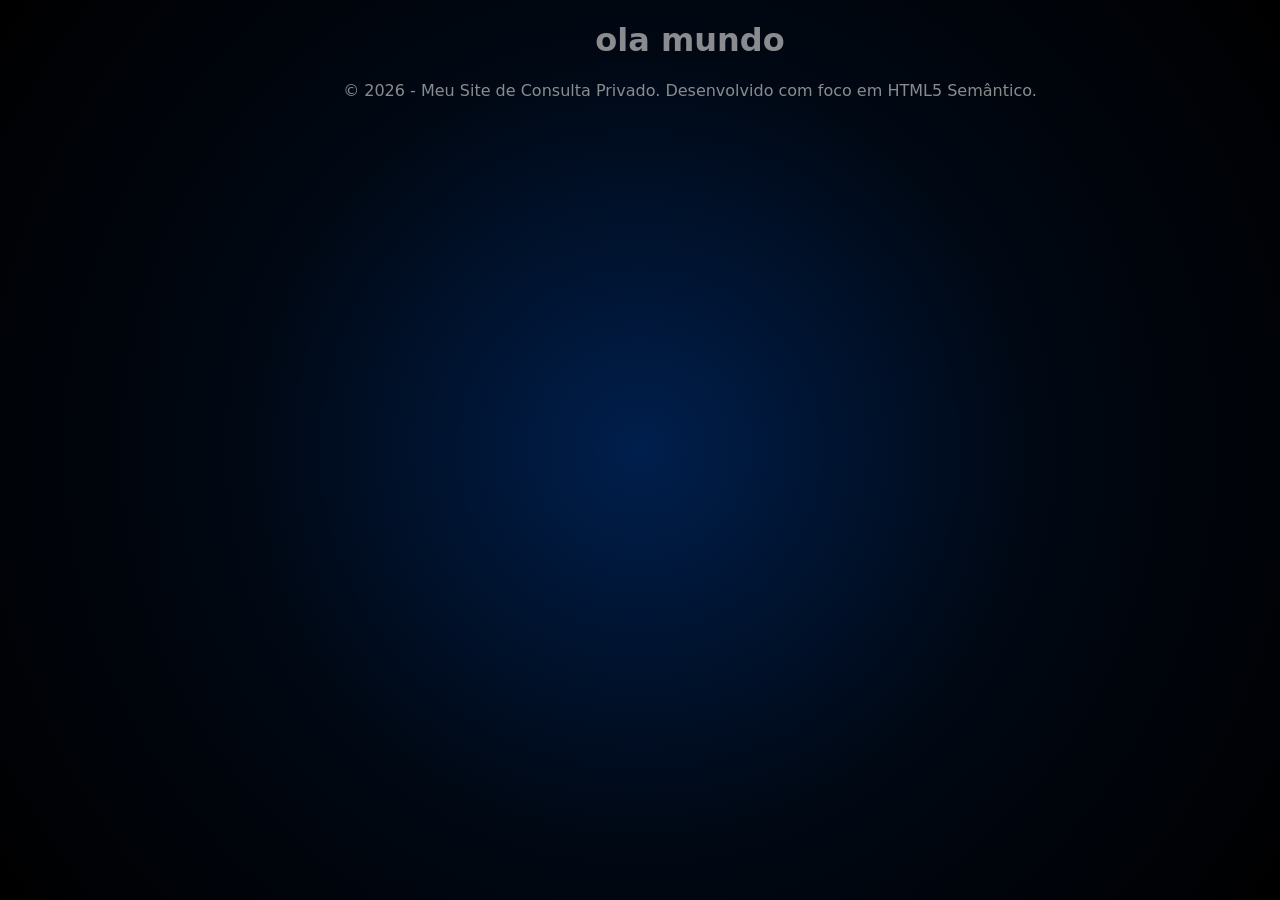
==== css.html @ 65cba048 "primeiro commit" ====
<!DOCTYPE html>
<html lang="pt-br">
<head>
    <meta charset="UTF-8">
    <meta name="viewport" content="width=device-width, initial-scale=1.0">
    <title>CSS3 - 2026</title>

<style>
body{
    background:radial-gradient(circle at 50% 50%,#001f4d,#000814,#000000);
    background-attachment: fixed;
    font-family: "Press Start 2P", system-ui, sans-serif;
    font-size: 16px;

    color: rgba(185, 185, 185, 0.747);

    width: 1380px;
    margin: auto;
    text-align: center;
}
</style>

</head>
<body>
    <h1>ola mundo</h1>












      
<footer>
    <p>&copy; 2026 - Meu Site de Consulta Privado. Desenvolvido com foco em HTML5 Semântico.</p>
</footer>  
</body>
</html>
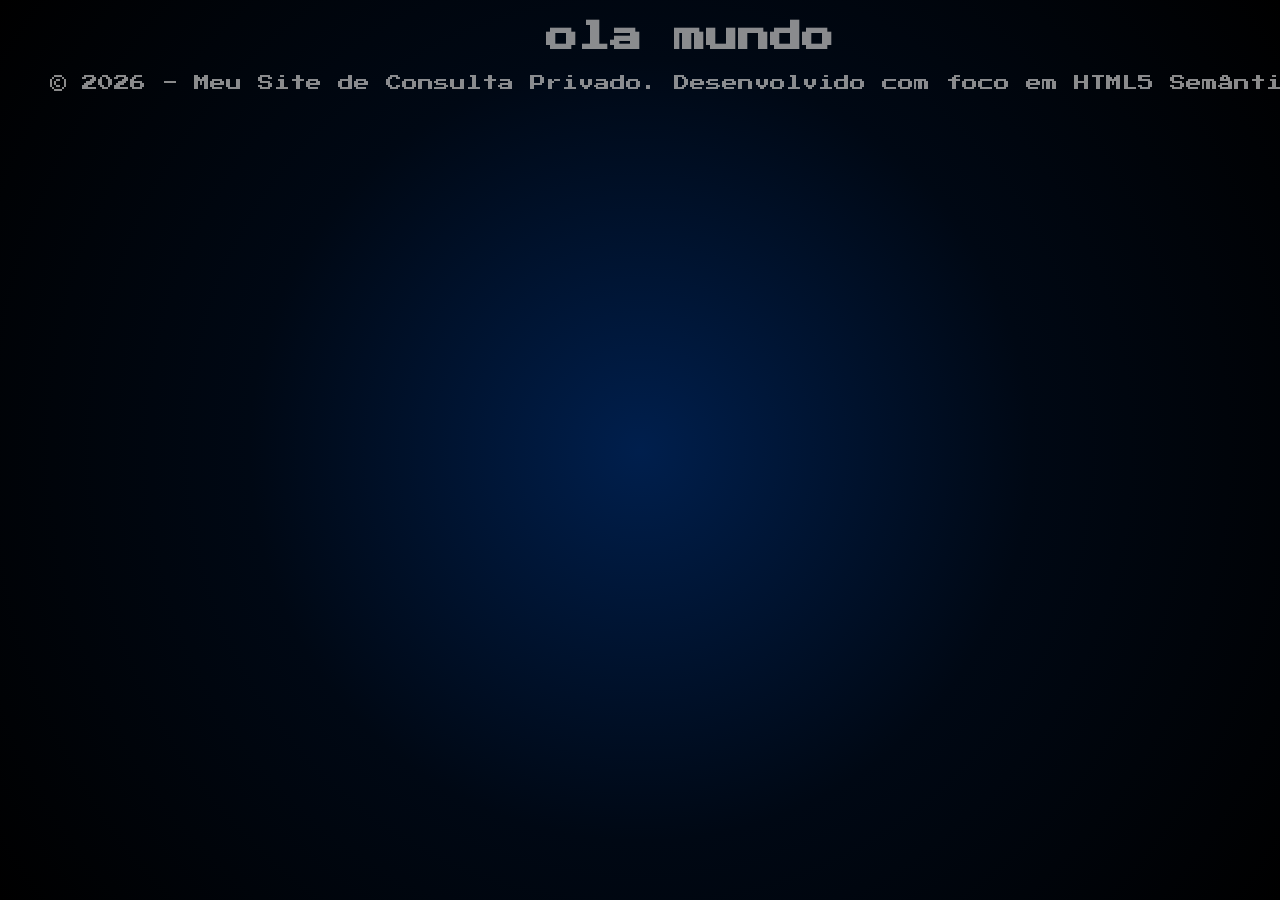
==== commit 83f56cce: "adicionar arquivos CSS e links de estilo nas páginas HTML" ====
--- a/css.html
+++ b/css.html
@@ -3,6 +3,7 @@
 <head>
     <meta charset="UTF-8">
     <meta name="viewport" content="width=device-width, initial-scale=1.0">
+    <link rel="stylesheet" href="paginas2.css">
     <title>CSS3 - 2026</title>
 
 <style>
--- a/paginas2.css
+++ b/paginas2.css
@@ -0,0 +1,73 @@
+@import url('https://fonts.googleapis.com/css2?family=Press+Start+2P&display=swap');
+
+body{
+    background:radial-gradient(circle at 50% 50%,#001f4d,#000814,#000000);
+    background-attachment: fixed;
+    font-family: "Press Start 2P", system-ui, sans-serif;
+    font-size: 16px;
+
+    color: rgba(185, 185, 185, 0.747);
+
+  
+
+  
+text-align: center;
+
+}
+/* SOMBRAS E CORES h2 , h4 */
+
+h2{
+    color:#00d4ff;
+    text-shadow:0 0 10px #0011ffea, 0 0 15px #0554ff;
+    text-align: center;
+}
+
+h4{
+   color: rgb(128, 255, 0); 
+    text-shadow: 0 0 5px yellowgreen;
+}
+/* SOMBRAS E CORES h2 , h4*/
+
+/* TABELA TABELA TABELA TABELA */
+
+#linha1, #linha2, #linha3{
+height: 30px;
+font-size: 12px;
+text-shadow:0 0 5px #1c2833;
+}
+
+
+table{
+   width: 80%;
+    margin: auto;
+    text-align: center;
+    font-family: 'Franklin Gothic Medium', 'Arial Narrow', Arial, Arial, Helvetica, sans-serif;
+}
+
+#ul{
+  list-style: none;
+  font-family: Verdana, Geneva, Tahoma, sans-serif;
+}
+
+#footer{
+    font-family: Verdana, Geneva, Tahoma, sans-serif;
+    font-size: 14px;
+}
+
+@media (max-width: 1020px) {
+    body {
+        font-size: 8px;
+        align-items: center;
+        text-align: center;
+    }
+    h2 {
+        font-size: 8px;
+    }
+    h4 {
+        font-size: 8px;
+    }
+    table {
+        width: 100%;
+        height: 20px;
+    }
+}
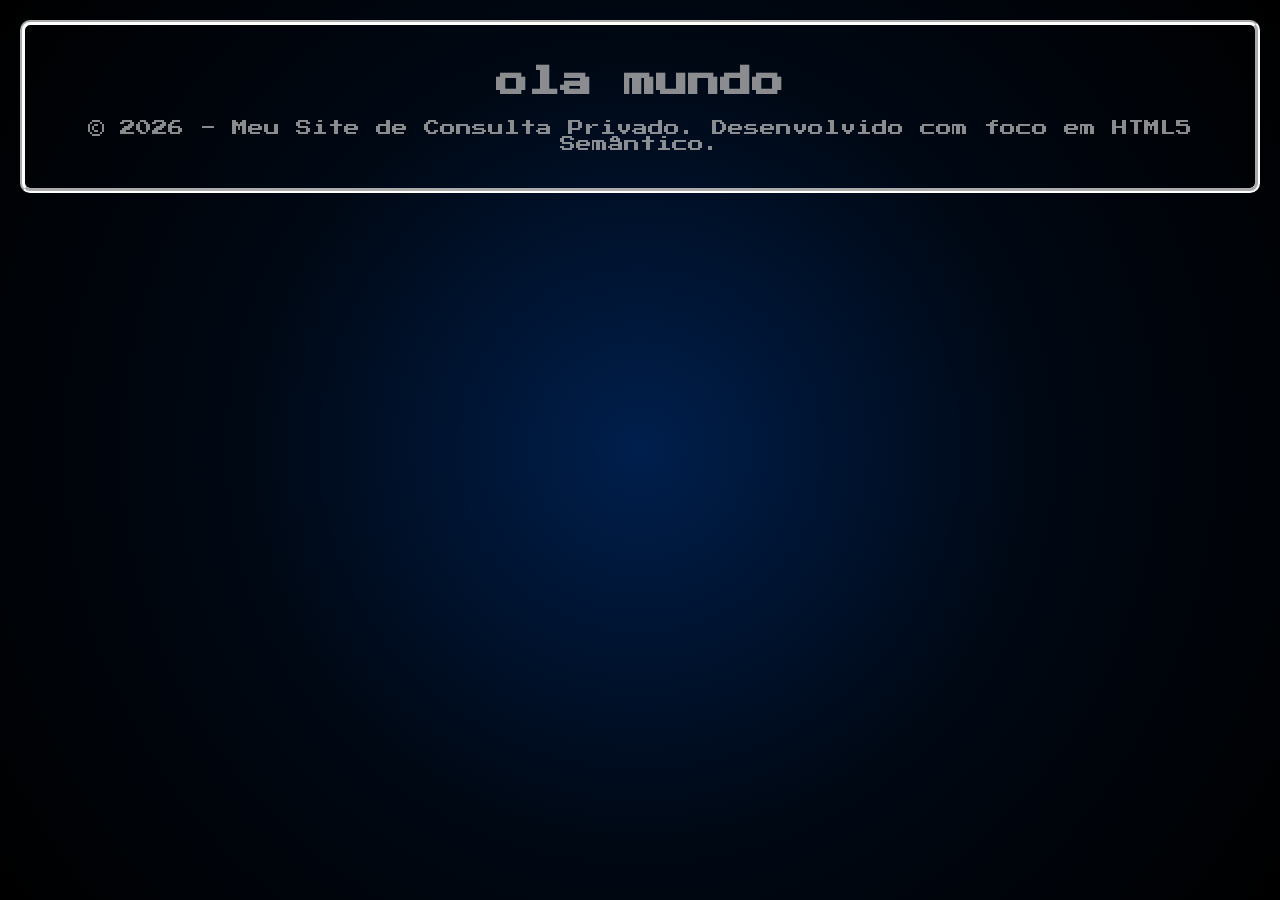
==== commit 220ecc74: "adicionar estilos de borda e margens ao corpo em css.html, github.html e html.html para melhor apres" ====
--- a/css.html
+++ b/css.html
@@ -15,10 +15,21 @@
 
     color: rgba(185, 185, 185, 0.747);
 
-    width: 1380px;
-    margin: auto;
-    text-align: center;
-}
+   border-style: groove;
+        border-color: white;
+        border-width: 5px;
+        border-radius: 10px;
+      
+        margin-top: 20px;
+        margin-right: 20px;
+        margin-bottom: 20px;
+        margin-left: 20px;
+            
+        padding-top: 20px;
+        padding-right: 20px;
+        padding-bottom: 20px;
+        padding-left: 20px;
+    }
 </style>
 
 </head>
--- a/paginas2.css
+++ b/paginas2.css
@@ -56,18 +56,43 @@
 
 @media (max-width: 1020px) {
     body {
-        font-size: 8px;
+        font-size: 6px;
+        align-items: center;
+        text-align: center;
+
+
+    }
+    h2 {
+        font-size: 6px;
+                align-items: center;
+        text-align: center;
+    }
+    h4 {
+        font-size: 6px;
+                align-items: center;
+        text-align: center;
+    }
+    table {
+        width: 50%;
+        font-size: 6px;
+        align-items: center;
+        text-align: center;
+
+        #linha1, #linha2, #linha3 {
+            height: 15px;
+            font-size: 6px;
+        }
+    }
+
+    #dica{
+        font-size: 4px;
         align-items: center;
         text-align: center;
     }
-    h2 {
-        font-size: 8px;
-    }
-    h4 {
-        font-size: 8px;
-    }
-    table {
-        width: 100%;
-        height: 20px;
+
+    footer {
+        font-size: 4px;
+        align-items: center;
+        text-align: center;
     }
 }
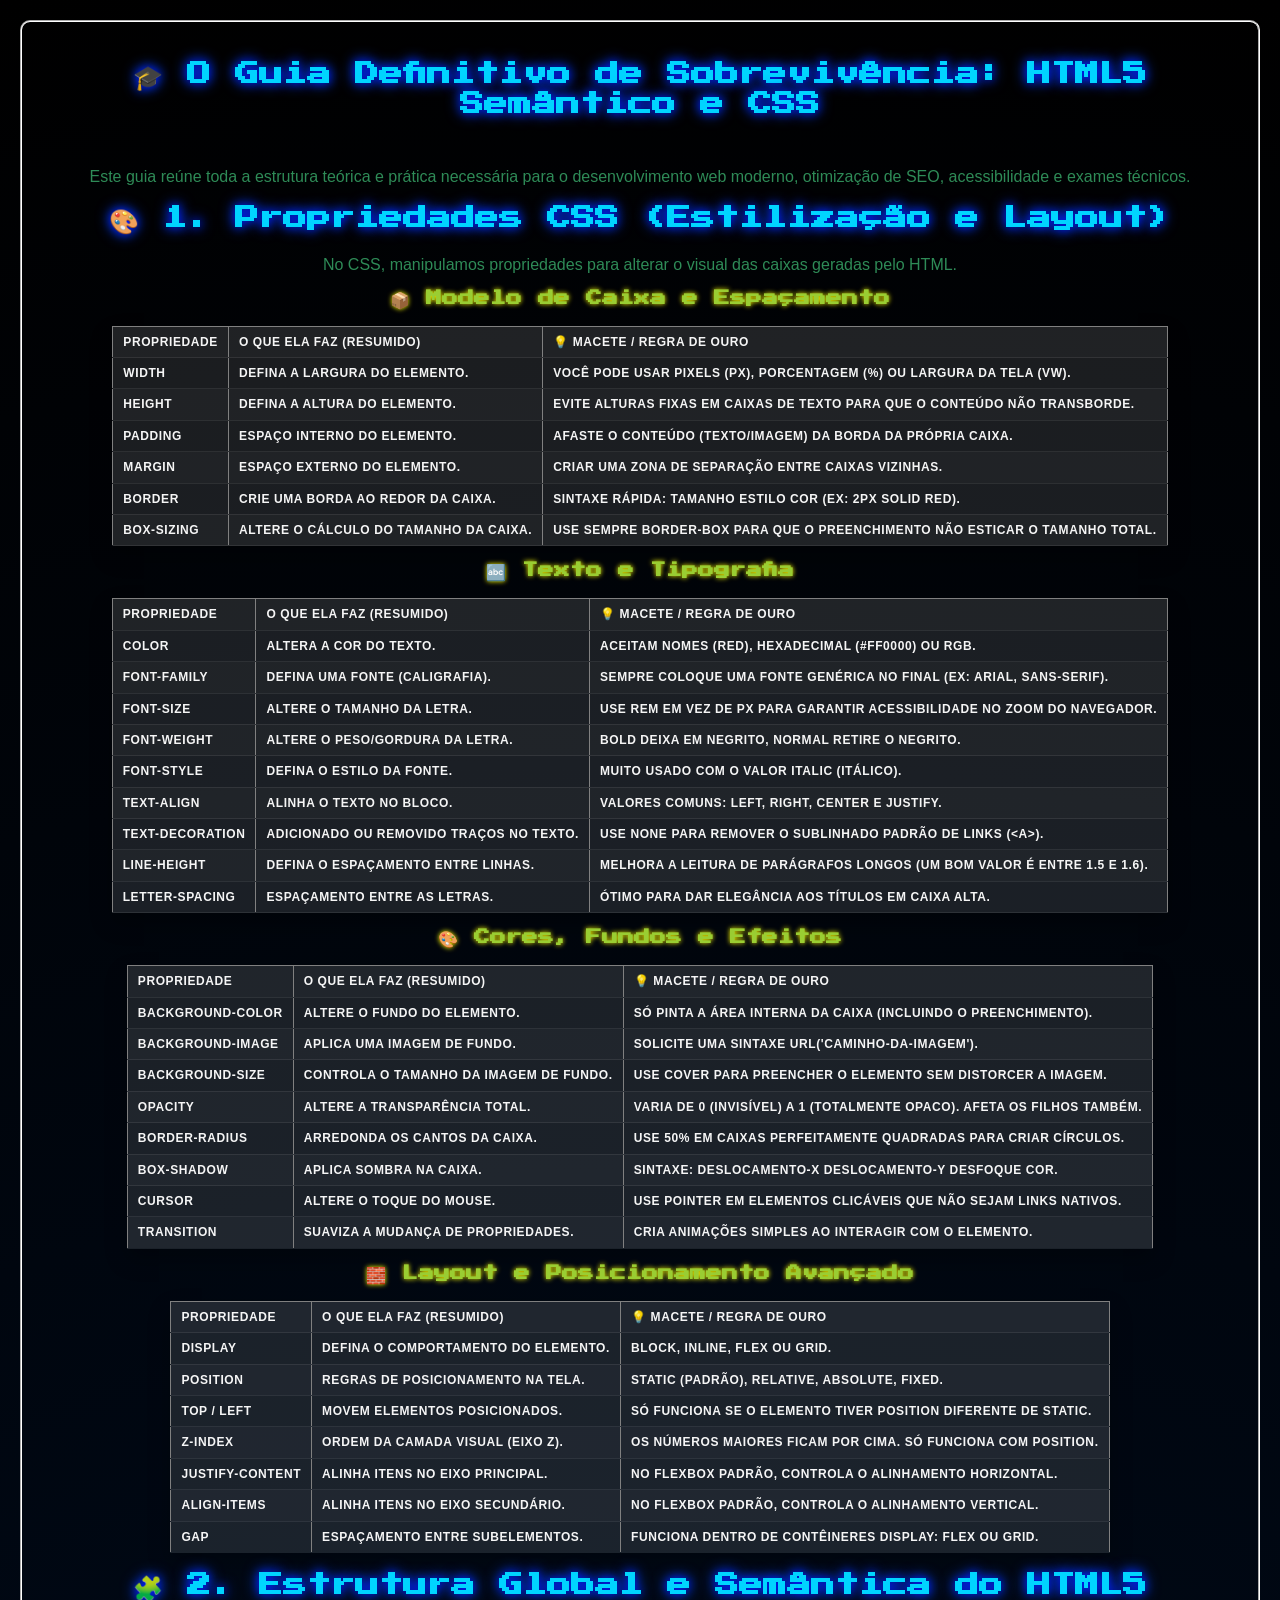
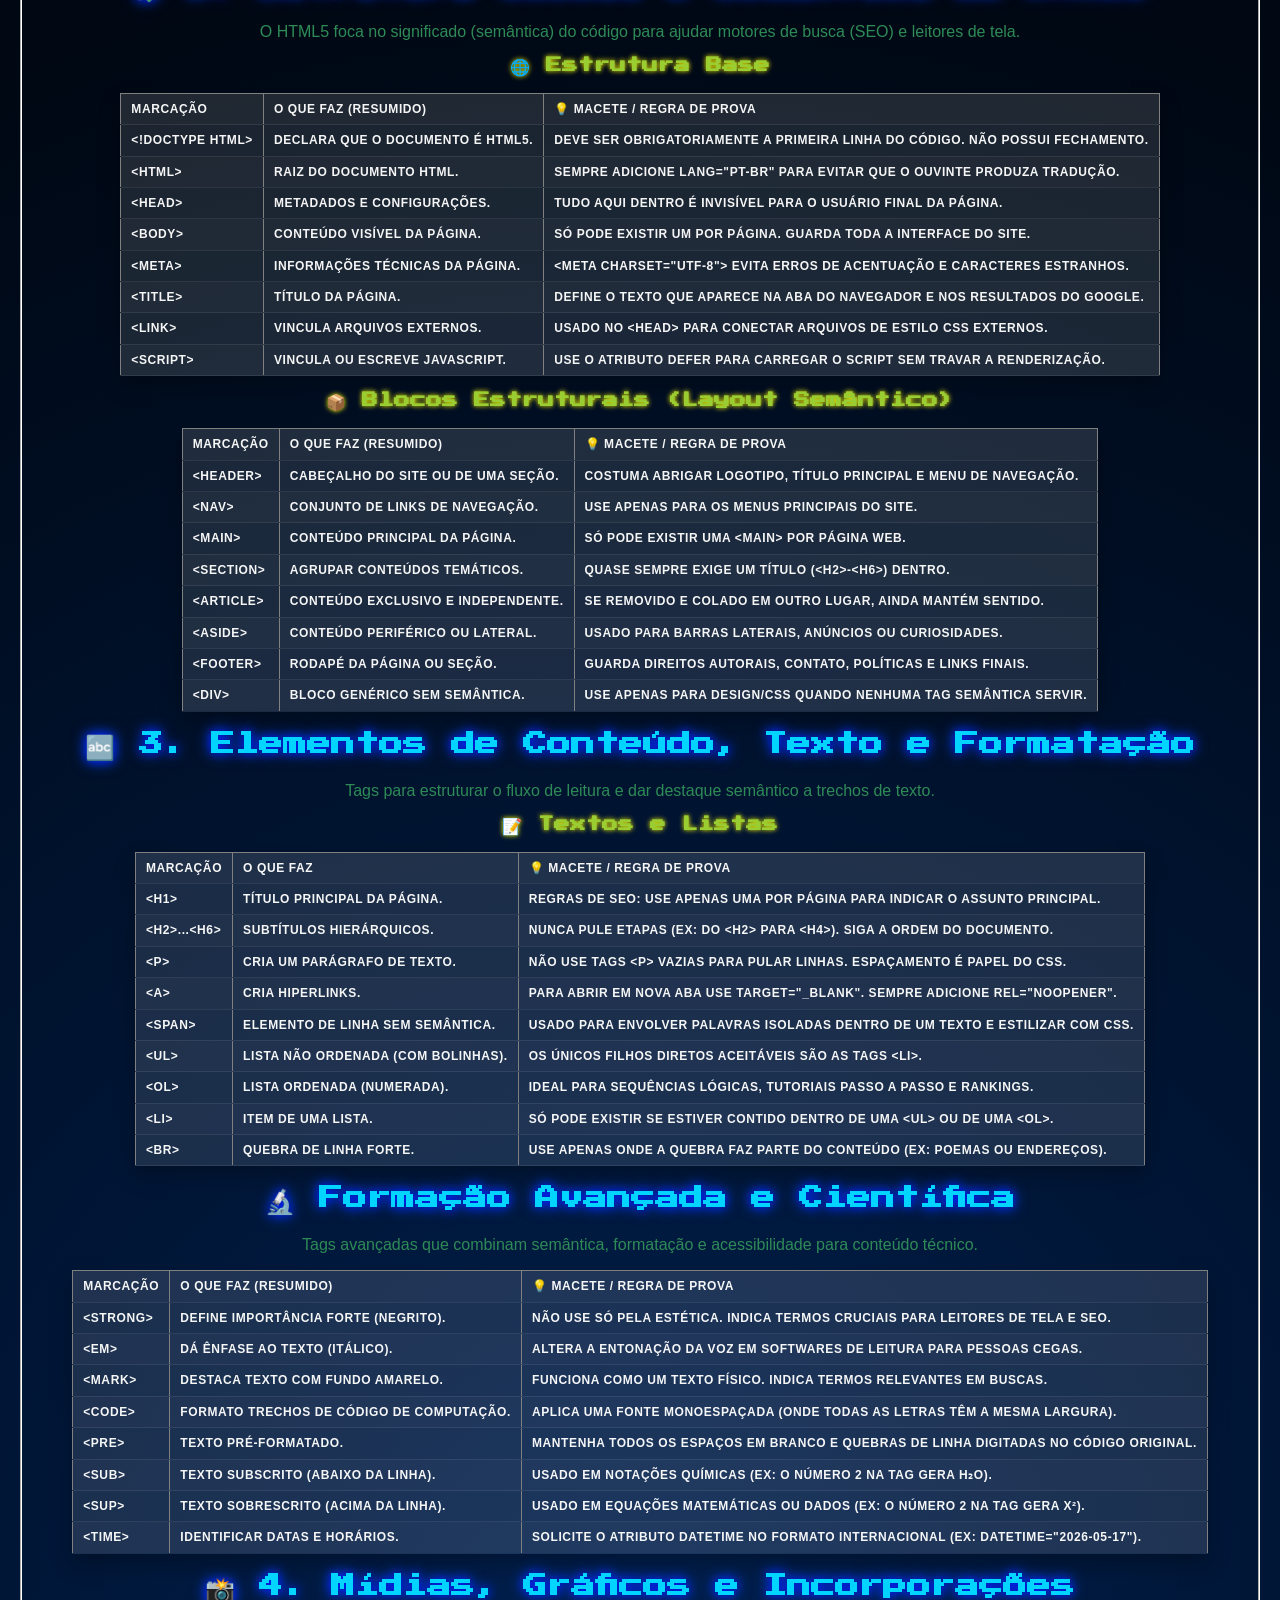
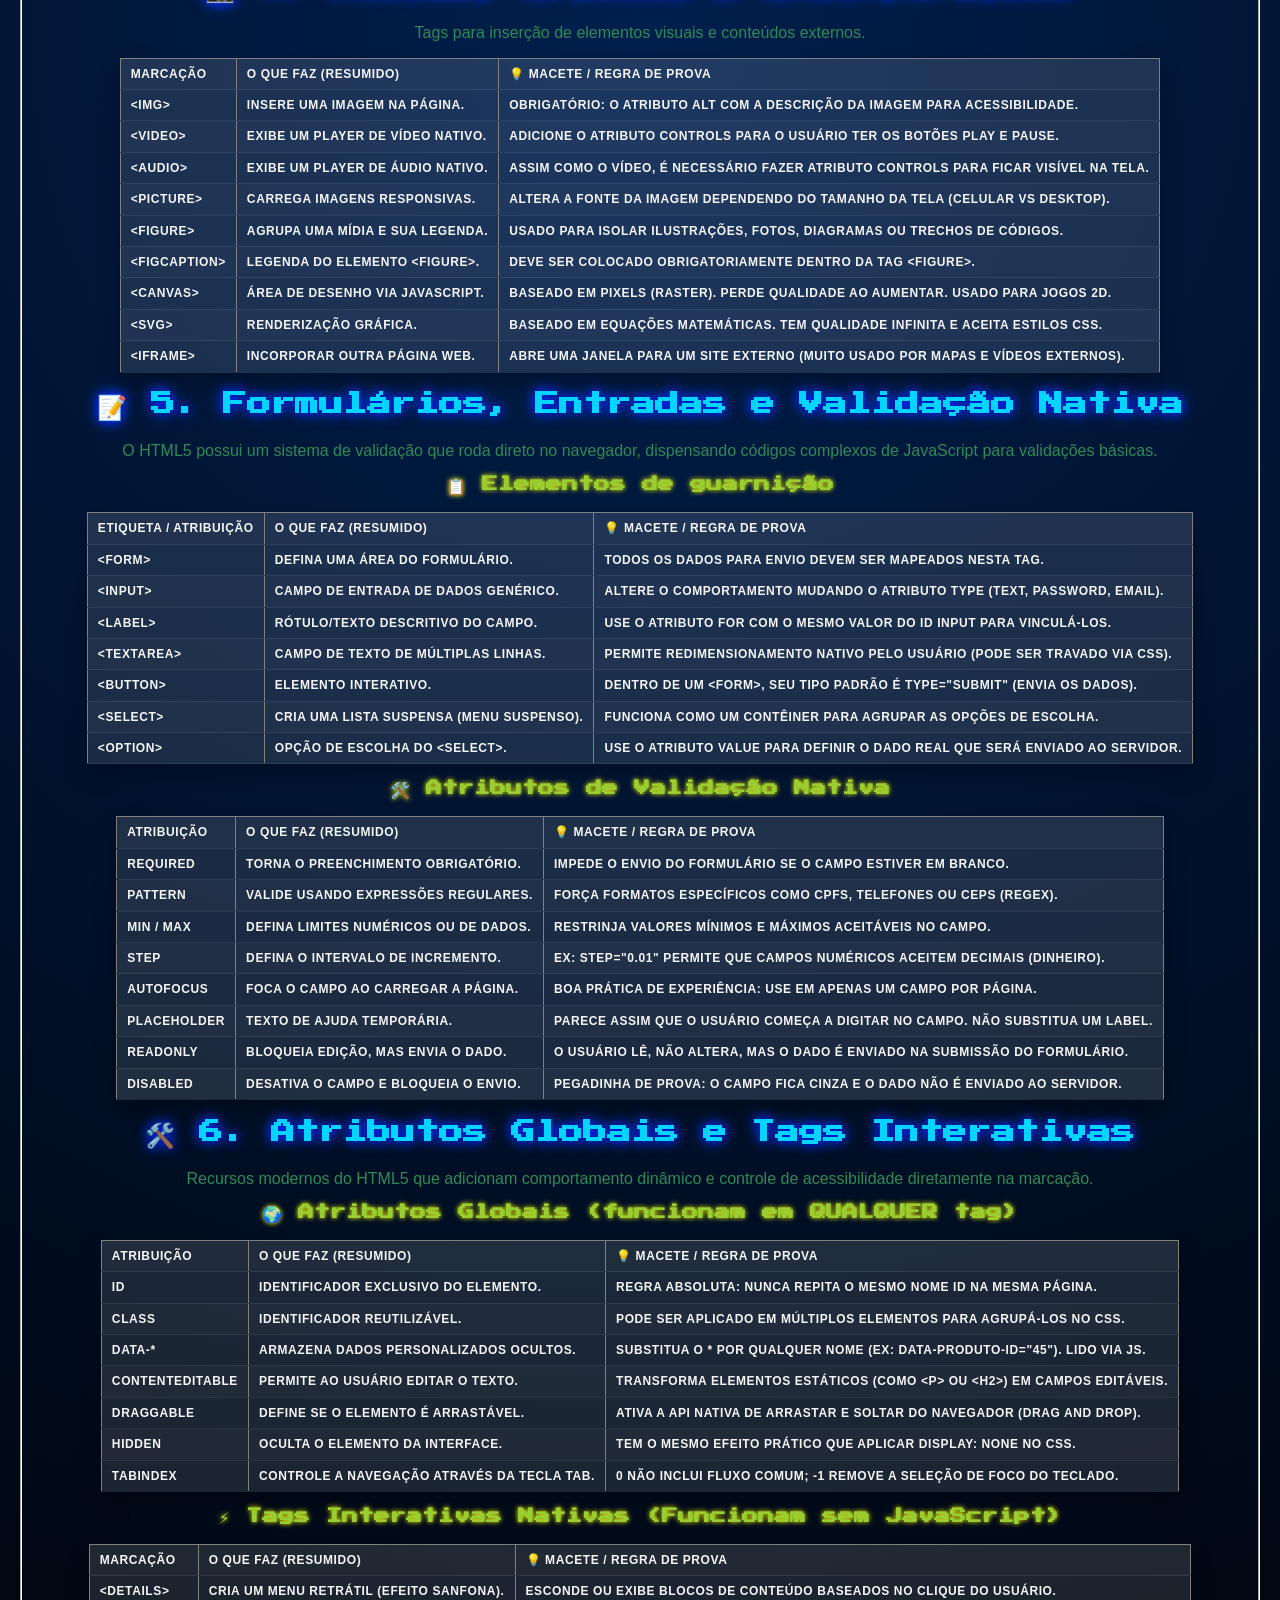
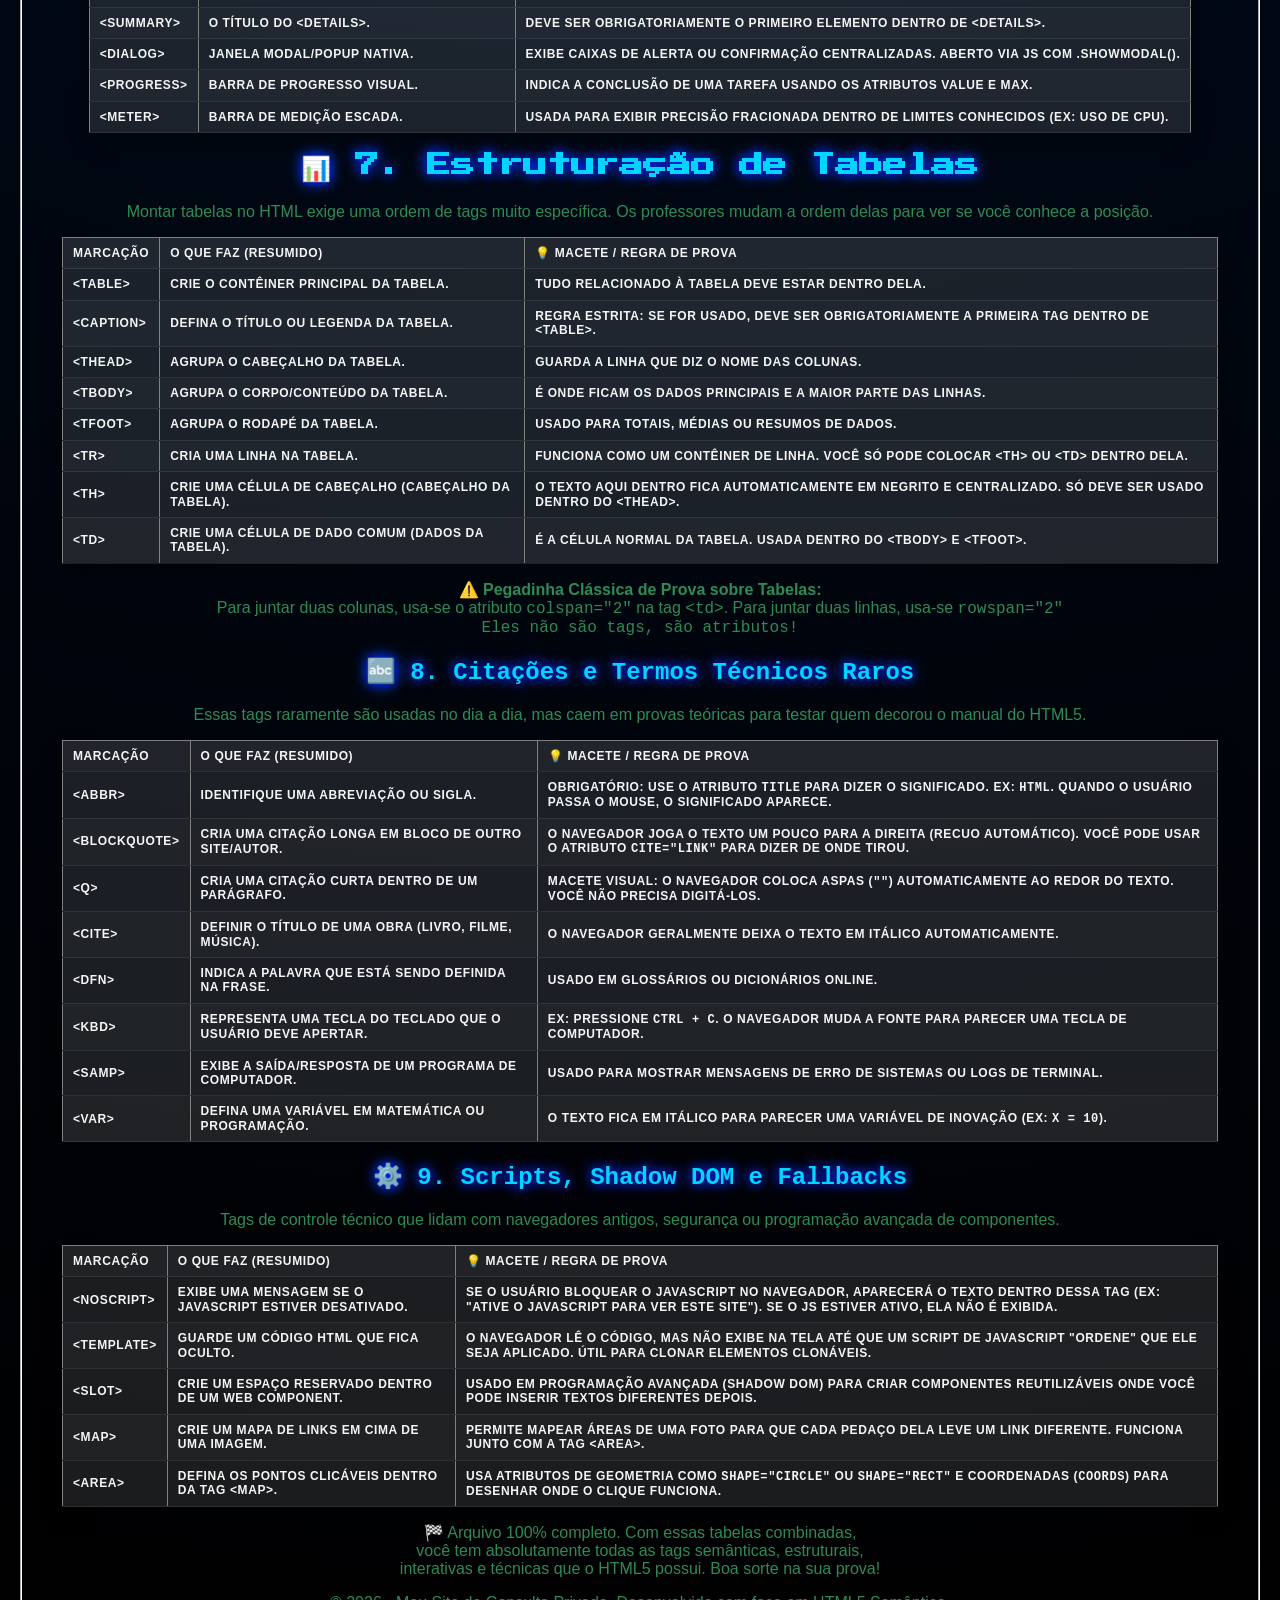
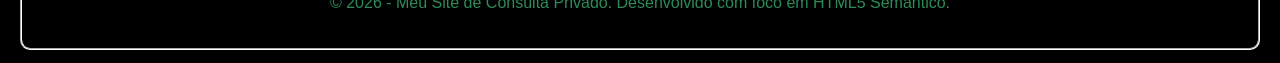
==== commit 3f1d7cae: "Refactor HTML and CSS files for improved styling and structure." ====
--- a/css.html
+++ b/css.html
@@ -1,55 +1,1109 @@
-<!DOCTYPE html>
+﻿<!doctype html>
 <html lang="pt-br">
-<head>
-    <meta charset="UTF-8">
-    <meta name="viewport" content="width=device-width, initial-scale=1.0">
-    <link rel="stylesheet" href="paginas2.css">
+  <head>
+    <meta charset="UTF-8" />
+    <meta name="viewport" content="width=device-width, initial-scale=1.0" />
+    <link rel="stylesheet" href="paginas2.css"/>
     <title>CSS3 - 2026</title>
 
-<style>
-body{
-    background:radial-gradient(circle at 50% 50%,#001f4d,#000814,#000000);
-    background-attachment: fixed;
-    font-family: "Press Start 2P", system-ui, sans-serif;
-    font-size: 16px;
-
-    color: rgba(185, 185, 185, 0.747);
-
-   border-style: groove;
-        border-color: white;
-        border-width: 5px;
-        border-radius: 10px;
-      
-        margin-top: 20px;
-        margin-right: 20px;
-        margin-bottom: 20px;
-        margin-left: 20px;
-            
-        padding-top: 20px;
-        padding-right: 20px;
-        padding-bottom: 20px;
-        padding-left: 20px;
-    }
-</style>
-
-</head>
-<body>
-    <h1>ola mundo</h1>
-
-
-
-
-
-
-
-
-
-
-
-
-      
-<footer>
-    <p>&copy; 2026 - Meu Site de Consulta Privado. Desenvolvido com foco em HTML5 Semântico.</p>
-</footer>  
-</body>
-</html>+    <style>
+        body{
+            border: 2px solid rgb(255, 255, 255);
+            border-style: groove;
+            border-radius: 10px;
+            margin: 20px;
+            padding: 20px;
+            font-family: "Press Start 2P", system-ui, sans-serif;
+            color: rgba(185, 185, 185, 0.87);
+            background: radial-gradient(circle at 50% 50%, #001f4d, #000814, #000000);
+        }
+
+        table {
+            width: auto;
+            max-width: calc(100% - 40px);
+            border-collapse: collapse;
+            margin: 14px auto;
+            background: rgba(255,255,255,0.03);
+            box-shadow: 0 10px 20px rgba(0,0,0,0.28);
+            color: rgba(235,235,235,0.95);
+            font-size: 13px;
+            line-height: 1.25;
+        }
+
+        table th,
+        table td {
+            padding: 8px 10px;
+            border-bottom: 1px solid rgba(255,255,255,0.08);
+            text-align: left;
+            line-height: 1.2;
+        }
+
+        table th {
+            background: rgba(255,255,255,0.08);
+            color: rgba(250,250,250,0.98);
+            font-weight: 700;
+            letter-spacing: 0.05em;
+            text-transform: uppercase;
+            font-size: 12px;
+        }
+
+        table tr:nth-child(odd) {
+            background: rgba(255,255,255,0.02);
+        }
+
+        table tr:hover {
+            background: rgba(255,255,255,0.05);
+        }
+
+        @media (max-width: 720px) {
+            body {
+                margin: 8px;
+                padding: 10px;
+            }
+            table {
+                width: 100%;
+                max-width: 100%;
+                font-size: 11px;
+                display: block;
+                overflow-x: auto;
+                margin: 10px auto;
+            }
+            table th,
+            table td {
+                padding: 5px 6px;
+                word-break: break-word;
+                white-space: normal;
+            }
+            table th {
+                font-size: 11px;
+            }
+        }
+    </style>
+  </head>
+  <body>
+    <h2>🎓 O Guia Definitivo de Sobrevivência: HTML5 Semântico e CSS</h2>
+    <br />
+    <p>
+      Este guia reúne toda a estrutura teórica e prática necessária para o
+      desenvolvimento web moderno, otimização de SEO, acessibilidade e exames
+      técnicos.
+    </p>
+
+    <h2>🎨 1. Propriedades CSS (Estilização e Layout)</h2>
+    <p>
+      No CSS, manipulamos propriedades para alterar o visual das caixas geradas
+      pelo HTML.
+    </p>
+
+    <h3>📦 Modelo de Caixa e Espaçamento</h3>
+    <table border="1">
+      <tr>
+        <th>Propriedade</th>
+        <th>O que ela faz (Resumido)</th>
+        <th>💡 Macete / Regra de Ouro</th>
+      </tr>
+      <tr>
+        <th>width</th>
+        <th>Defina a largura do elemento.</th>
+        <th>
+          Você pode usar pixels (px), porcentagem (%) ou largura da tela (vw).
+        </th>
+      </tr>
+      <tr>
+        <th>height</th>
+        <th>Defina a altura do elemento.</th>
+        <th>
+          Evite alturas fixas em caixas de texto para que o conteúdo não
+          transborde.
+        </th>
+      </tr>
+      <tr>
+        <th>padding</th>
+        <th>Espaço interno do elemento.</th>
+        <th>Afaste o conteúdo (texto/imagem) da borda da própria caixa.</th>
+      </tr>
+      <tr>
+        <th>margin</th>
+        <th>Espaço externo do elemento.</th>
+        <th>Criar uma zona de separação entre caixas vizinhas.</th>
+      </tr>
+      <tr>
+        <th>border</th>
+        <th>Crie uma borda ao redor da caixa.</th>
+        <th>Sintaxe rápida: tamanho estilo cor (Ex: 2px solid red).</th>
+      </tr>
+      <tr>
+        <th>box-sizing</th>
+        <th>Altere o cálculo do tamanho da caixa.</th>
+        <th>
+          Use sempre border-box para que o preenchimento não esticar o tamanho
+          total.
+        </th>
+      </tr>
+    </table>
+
+    <h3>🔤 Texto e Tipografia</h3>
+    <table border="1">
+      <tr>
+        <th>Propriedade</th>
+        <th>O que ela faz (Resumido)</th>
+        <th>💡 Macete / Regra de Ouro</th>
+      </tr>
+      <tr>
+        <th>color</th>
+        <th>Altera a cor do texto.</th>
+        <th>Aceitam nomes (red), Hexadecimal (#FF0000) ou RGB.</th>
+      </tr>
+      <tr>
+        <th>font-family</th>
+        <th>Defina uma fonte (caligrafia).</th>
+        <th>
+          Sempre coloque uma fonte genérica no final (Ex: Arial, sans-serif).
+        </th>
+      </tr>
+      <tr>
+        <th>font-size</th>
+        <th>Altere o tamanho da letra.</th>
+        <th>
+          Use rem em vez de px para garantir acessibilidade no zoom do
+          navegador.
+        </th>
+      </tr>
+      <tr>
+        <th>font-weight</th>
+        <th>Altere o peso/gordura da letra.</th>
+        <th>bold deixa em negrito, normal retire o negrito.</th>
+      </tr>
+      <tr>
+        <th>font-style</th>
+        <th>Defina o estilo da fonte.</th>
+        <th>Muito usado com o valor italic (itálico).</th>
+      </tr>
+      <tr>
+        <th>text-align</th>
+        <th>Alinha o texto no bloco.</th>
+        <th>Valores comuns: left, right, center e justify.</th>
+      </tr>
+      <tr>
+        <th>text-decoration</th>
+        <th>Adicionado ou removido traços no texto.</th>
+        <th>Use none para remover o sublinhado padrão de links (&lt;a&gt;).</th>
+      </tr>
+      <tr>
+        <th>line-height</th>
+        <th>Defina o espaçamento entre linhas.</th>
+        <th>
+          Melhora a leitura de parágrafos longos (um bom valor é entre 1.5 e
+          1.6).
+        </th>
+      </tr>
+      <tr>
+        <th>letter-spacing</th>
+        <th>Espaçamento entre as letras.</th>
+        <th>Ótimo para dar elegância aos títulos em caixa alta.</th>
+      </tr>
+    </table>
+
+    <h3>🎨 Cores, Fundos e Efeitos</h3>
+    <table border="1">
+      <tr>
+        <th>Propriedade</th>
+        <th>O que ela faz (Resumido)</th>
+        <th>💡 Macete / Regra de Ouro</th>
+      </tr>
+      <tr>
+        <th>background-color</th>
+        <th>Altere o fundo do elemento.</th>
+        <th>Só pinta a área interna da caixa (incluindo o preenchimento).</th>
+      </tr>
+      <tr>
+        <th>background-image</th>
+        <th>Aplica uma imagem de fundo.</th>
+        <th>Solicite uma sintaxe url('caminho-da-imagem').</th>
+      </tr>
+      <tr>
+        <th>background-size</th>
+        <th>Controla o tamanho da imagem de fundo.</th>
+        <th>Use cover para preencher o elemento sem distorcer a imagem.</th>
+      </tr>
+      <tr>
+        <th>opacity</th>
+        <th>Altere a transparência total.</th>
+        <th>
+          Varia de 0 (invisível) a 1 (totalmente opaco). Afeta os filhos também.
+        </th>
+      </tr>
+      <tr>
+        <th>border-radius</th>
+        <th>Arredonda os cantos da caixa.</th>
+        <th>Use 50% em caixas perfeitamente quadradas para criar círculos.</th>
+      </tr>
+      <tr>
+        <th>box-shadow</th>
+        <th>Aplica sombra na caixa.</th>
+        <th>Sintaxe: deslocamento-x deslocamento-y desfoque cor.</th>
+      </tr>
+      <tr>
+        <th>cursor</th>
+        <th>Altere o toque do mouse.</th>
+        <th>Use pointer em elementos clicáveis que não sejam links nativos.</th>
+      </tr>
+      <tr>
+        <th>transition</th>
+        <th>Suaviza a mudança de propriedades.</th>
+        <th>Cria animações simples ao interagir com o elemento.</th>
+      </tr>
+    </table>
+
+    <h3>🧱 Layout e Posicionamento Avançado</h3>
+    <table border="1">
+      <tr>
+        <th>Propriedade</th>
+        <th>O que ela faz (Resumido)</th>
+        <th>💡 Macete / Regra de Ouro</th>
+      </tr>
+      <tr>
+        <th>display</th>
+        <th>Defina o comportamento do elemento.</th>
+        <th>block, inline, flex ou grid.</th>
+      </tr>
+      <tr>
+        <th>position</th>
+        <th>Regras de posicionamento na tela.</th>
+        <th>static (padrão), relative, absolute, fixed.</th>
+      </tr>
+      <tr>
+        <th>top / left</th>
+        <th>Movem elementos posicionados.</th>
+        <th>Só funciona se o elemento tiver position diferente de static.</th>
+      </tr>
+      <tr>
+        <th>z-index</th>
+        <th>Ordem da camada visual (eixo Z).</th>
+        <th>Os números maiores ficam por cima. Só funciona com position.</th>
+      </tr>
+      <tr>
+        <th>justify-content</th>
+        <th>Alinha itens no eixo principal.</th>
+        <th>No Flexbox padrão, controla o alinhamento horizontal.</th>
+      </tr>
+      <tr>
+        <th>align-items</th>
+        <th>Alinha itens no eixo secundário.</th>
+        <th>No Flexbox padrão, controla o alinhamento vertical.</th>
+      </tr>
+      <tr>
+        <th>gap</th>
+        <th>Espaçamento entre subelementos.</th>
+        <th>Funciona dentro de contêineres display: flex ou grid.</th>
+      </tr>
+    </table>
+
+    <h2>🧩 2. Estrutura Global e Semântica do HTML5</h2>
+    <p>
+      O HTML5 foca no significado (semântica) do código para ajudar motores de
+      busca (SEO) e leitores de tela.
+    </p>
+
+    <h3>🌐 Estrutura Base</h3>
+    <table border="1">
+      <tr>
+        <th>Marcação</th>
+        <th>O que faz (Resumido)</th>
+        <th>💡 Macete / Regra de Prova</th>
+      </tr>
+      <tr>
+        <th>&lt;!DOCTYPE html&gt;</th>
+        <th>Declara que o documento é HTML5.</th>
+        <th>
+          Deve ser obrigatoriamente a primeira linha do código. Não possui
+          fechamento.
+        </th>
+      </tr>
+      <tr>
+        <th>&lt;html&gt;</th>
+        <th>Raiz do documento HTML.</th>
+        <th>
+          Sempre adicione lang="pt-br" para evitar que o ouvinte produza
+          tradução.
+        </th>
+      </tr>
+      <tr>
+        <th>&lt;head&gt;</th>
+        <th>Metadados e configurações.</th>
+        <th>Tudo aqui dentro é invisível para o usuário final da página.</th>
+      </tr>
+      <tr>
+        <th>&lt;body&gt;</th>
+        <th>Conteúdo visível da página.</th>
+        <th>Só pode existir um por página. Guarda toda a interface do site.</th>
+      </tr>
+      <tr>
+        <th>&lt;meta&gt;</th>
+        <th>Informações técnicas da página.</th>
+        <th>
+          &lt;meta charset="UTF-8"&gt; evita erros de acentuação e caracteres
+          estranhos.
+        </th>
+      </tr>
+      <tr>
+        <th>&lt;title&gt;</th>
+        <th>Título da página.</th>
+        <th>
+          Define o texto que aparece na aba do navegador e nos resultados do
+          Google.
+        </th>
+      </tr>
+      <tr>
+        <th>&lt;link&gt;</th>
+        <th>Vincula arquivos externos.</th>
+        <th>
+          Usado no &lt;head&gt; para conectar arquivos de estilo CSS externos.
+        </th>
+      </tr>
+      <tr>
+        <th>&lt;script&gt;</th>
+        <th>Vincula ou escreve JavaScript.</th>
+        <th>
+          Use o atributo defer para carregar o script sem travar a renderização.
+        </th>
+      </tr>
+    </table>
+
+    <h3>📦 Blocos Estruturais (Layout Semântico)</h3>
+    <table border="1">
+      <tr>
+        <th>Marcação</th>
+        <th>O que faz (Resumido)</th>
+        <th>💡 Macete / Regra de Prova</th>
+      </tr>
+      <tr>
+        <th>&lt;header&gt;</th>
+        <th>Cabeçalho do site ou de uma seção.</th>
+        <th>Costuma abrigar logotipo, título principal e menu de navegação.</th>
+      </tr>
+      <tr>
+        <th>&lt;nav&gt;</th>
+        <th>Conjunto de links de navegação.</th>
+        <th>Use apenas para os menus principais do site.</th>
+      </tr>
+      <tr>
+        <th>&lt;main&gt;</th>
+        <th>Conteúdo principal da página.</th>
+        <th>Só pode existir uma &lt;main&gt; por página web.</th>
+      </tr>
+      <tr>
+        <th>&lt;section&gt;</th>
+        <th>Agrupar conteúdos temáticos.</th>
+        <th>Quase sempre exige um título (&lt;h2&gt;-&lt;h6&gt;) dentro.</th>
+      </tr>
+      <tr>
+        <th>&lt;article&gt;</th>
+        <th>Conteúdo exclusivo e independente.</th>
+        <th>Se removido e colado em outro lugar, ainda mantém sentido.</th>
+      </tr>
+      <tr>
+        <th>&lt;aside&gt;</th>
+        <th>Conteúdo periférico ou lateral.</th>
+        <th>Usado para barras laterais, anúncios ou curiosidades.</th>
+      </tr>
+      <tr>
+        <th>&lt;footer&gt;</th>
+        <th>Rodapé da página ou seção.</th>
+        <th>Guarda direitos autorais, contato, políticas e links finais.</th>
+      </tr>
+      <tr>
+        <th>&lt;div&gt;</th>
+        <th>Bloco genérico sem semântica.</th>
+        <th>Use apenas para design/CSS quando nenhuma tag semântica servir.</th>
+      </tr>
+    </table>
+
+    <h2>🔤 3. Elementos de Conteúdo, Texto e Formatação</h2>
+    <p>
+      Tags para estruturar o fluxo de leitura e dar destaque semântico a trechos
+      de texto.
+    </p>
+
+    <h3>📝 Textos e Listas</h3>
+    <table border="1">
+      <tr>
+        <th>Marcação</th>
+        <th>O que faz</th>
+        <th>💡 Macete / Regra de Prova</th>
+      </tr>
+      <tr>
+        <th>&lt;h1&gt;</th>
+        <th>Título principal da página.</th>
+        <th>
+          Regras de SEO: Use apenas uma por página para indicar o assunto
+          principal.
+        </th>
+      </tr>
+      <tr>
+        <th>&lt;h2&gt;...&lt;h6&gt;</th>
+        <th>Subtítulos hierárquicos.</th>
+        <th>
+          Nunca pule etapas (Ex: do &lt;h2&gt; para &lt;h4&gt;). Siga a ordem do
+          documento.
+        </th>
+      </tr>
+      <tr>
+        <th>&lt;p&gt;</th>
+        <th>Cria um parágrafo de texto.</th>
+        <th>
+          Não use tags &lt;p&gt; vazias para pular linhas. Espaçamento é papel
+          do CSS.
+        </th>
+      </tr>
+      <tr>
+        <th>&lt;a&gt;</th>
+        <th>Cria hiperlinks.</th>
+        <th>
+          Para abrir em nova aba use target="_blank". Sempre adicione
+          rel="noopener".
+        </th>
+      </tr>
+      <tr>
+        <th>&lt;span&gt;</th>
+        <th>Elemento de linha sem semântica.</th>
+        <th>
+          Usado para envolver palavras isoladas dentro de um texto e estilizar
+          com CSS.
+        </th>
+      </tr>
+      <tr>
+        <th>&lt;ul&gt;</th>
+        <th>Lista não ordenada (com bolinhas).</th>
+        <th>Os únicos filhos diretos aceitáveis são as tags &lt;li&gt;.</th>
+      </tr>
+      <tr>
+        <th>&lt;ol&gt;</th>
+        <th>Lista ordenada (numerada).</th>
+        <th>
+          Ideal para sequências lógicas, tutoriais passo a passo e rankings.
+        </th>
+      </tr>
+      <tr>
+        <th>&lt;li&gt;</th>
+        <th>Item de uma lista.</th>
+        <th>
+          Só pode existir se estiver contido dentro de uma &lt;ul&gt; ou de uma
+          &lt;ol&gt;.
+        </th>
+      </tr>
+      <tr>
+        <th>&lt;br&gt;</th>
+        <th>Quebra de linha forte.</th>
+        <th>
+          Use apenas onde a quebra faz parte do conteúdo (Ex: poemas ou
+          endereços).
+        </th>
+      </tr>
+    </table>
+
+    <h2>🔬 Formação Avançada e Científica</h2>
+    <p>
+      Tags avançadas que combinam semântica, formatação e acessibilidade para
+      conteúdo técnico.
+    </p>
+
+    <table border="1">
+      <tr>
+        <th>Marcação</th>
+        <th>O que faz (Resumido)</th>
+        <th>💡 Macete / Regra de Prova</th>
+      </tr>
+      <tr>
+        <th>&lt;strong&gt;</th>
+        <th>Define importância forte (negrito).</th>
+        <th>
+          Não use só pela estética. Indica termos cruciais para leitores de tela
+          e SEO.
+        </th>
+      </tr>
+      <tr>
+        <th>&lt;em&gt;</th>
+        <th>Dá ênfase ao texto (itálico).</th>
+        <th>
+          Altera a entonação da voz em softwares de leitura para pessoas cegas.
+        </th>
+      </tr>
+      <tr>
+        <th>&lt;mark&gt;</th>
+        <th>Destaca texto com fundo amarelo.</th>
+        <th>
+          Funciona como um texto físico. Indica termos relevantes em buscas.
+        </th>
+      </tr>
+      <tr>
+        <th>&lt;code&gt;</th>
+        <th>Formato trechos de código de computação.</th>
+        <th>
+          Aplica uma fonte monoespaçada (onde todas as letras têm a mesma
+          largura).
+        </th>
+      </tr>
+      <tr>
+        <th>&lt;pre&gt;</th>
+        <th>Texto pré-formatado.</th>
+        <th>
+          Mantenha todos os espaços em branco e quebras de linha digitadas no
+          código original.
+        </th>
+      </tr>
+      <tr>
+        <th>&lt;sub&gt;</th>
+        <th>Texto subscrito (abaixo da linha).</th>
+        <th>Usado em notações químicas (Ex: o número 2 na tag gera H₂O).</th>
+      </tr>
+      <tr>
+        <th>&lt;sup&gt;</th>
+        <th>Texto sobrescrito (acima da linha).</th>
+        <th>
+          Usado em equações matemáticas ou dados (Ex: o número 2 na tag gera
+          X²).
+        </th>
+      </tr>
+      <tr>
+        <th>&lt;time&gt;</th>
+        <th>Identificar datas e horários.</th>
+        <th>
+          Solicite o atributo datetime no formato internacional (Ex:
+          datetime="2026-05-17").
+        </th>
+      </tr>
+    </table>
+
+    <h2>📸 4. Mídias, Gráficos e Incorporações</h2>
+    <p>Tags para inserção de elementos visuais e conteúdos externos.</p>
+
+    <table border="1">
+      <tr>
+        <th>Marcação</th>
+        <th>O que faz (Resumido)</th>
+        <th>💡 Macete / Regra de Prova</th>
+      </tr>
+      <tr>
+        <th>&lt;img&gt;</th>
+        <th>Insere uma imagem na página.</th>
+        <th>
+          Obrigatório: o atributo alt com a descrição da imagem para
+          acessibilidade.
+        </th>
+      </tr>
+      <tr>
+        <th>&lt;video&gt;</th>
+        <th>Exibe um player de vídeo nativo.</th>
+        <th>
+          Adicione o atributo controls para o usuário ter os botões Play e
+          Pause.
+        </th>
+      </tr>
+      <tr>
+        <th>&lt;audio&gt;</th>
+        <th>Exibe um player de áudio nativo.</th>
+        <th>
+          Assim como o vídeo, é necessário fazer atributo controls para ficar
+          visível na tela.
+        </th>
+      </tr>
+      <tr>
+        <th>&lt;picture&gt;</th>
+        <th>Carrega imagens responsivas.</th>
+        <th>
+          Altera a fonte da imagem dependendo do tamanho da tela (celular vs
+          desktop).
+        </th>
+      </tr>
+      <tr>
+        <th>&lt;figure&gt;</th>
+        <th>Agrupa uma mídia e sua legenda.</th>
+        <th>
+          Usado para isolar ilustrações, fotos, diagramas ou trechos de códigos.
+        </th>
+      </tr>
+      <tr>
+        <th>&lt;figcaption&gt;</th>
+        <th>Legenda do elemento &lt;figure&gt;.</th>
+        <th>
+          Deve ser colocado obrigatoriamente dentro da tag &lt;figure&gt;.
+        </th>
+      </tr>
+      <tr>
+        <th>&lt;canvas&gt;</th>
+        <th>Área de desenho via JavaScript.</th>
+        <th>
+          Baseado em pixels (raster). Perde qualidade ao aumentar. Usado para
+          jogos 2D.
+        </th>
+      </tr>
+      <tr>
+        <th>&lt;svg&gt;</th>
+        <th>Renderização gráfica.</th>
+        <th>
+          Baseado em equações matemáticas. Tem qualidade infinita e aceita
+          estilos CSS.
+        </th>
+      </tr>
+      <tr>
+        <th>&lt;iframe&gt;</th>
+        <th>Incorporar outra página web.</th>
+        <th>
+          Abre uma janela para um site externo (muito usado por mapas e vídeos
+          externos).
+        </th>
+      </tr>
+    </table>
+
+    <h2>📝 5. Formulários, Entradas e Validação Nativa</h2>
+    <p>
+      O HTML5 possui um sistema de validação que roda direto no navegador,
+      dispensando códigos complexos de JavaScript para validações básicas.
+    </p>
+
+    <h3>📋 Elementos de guarnição</h3>
+    <table border="1">
+      <tr>
+        <th>Etiqueta / Atribuição</th>
+        <th>O que faz (Resumido)</th>
+        <th>💡 Macete / Regra de Prova</th>
+      </tr>
+      <tr>
+        <th>&lt;form&gt;</th>
+        <th>Defina uma área do formulário.</th>
+        <th>Todos os dados para envio devem ser mapeados nesta tag.</th>
+      </tr>
+      <tr>
+        <th>&lt;input&gt;</th>
+        <th>Campo de entrada de dados genérico.</th>
+        <th>
+          Altere o comportamento mudando o atributo type (text, password,
+          email).
+        </th>
+      </tr>
+      <tr>
+        <th>&lt;label&gt;</th>
+        <th>Rótulo/Texto descritivo do campo.</th>
+        <th>
+          Use o atributo for com o mesmo valor do id input para vinculá-los.
+        </th>
+      </tr>
+      <tr>
+        <th>&lt;textarea&gt;</th>
+        <th>Campo de texto de múltiplas linhas.</th>
+        <th>
+          Permite redimensionamento nativo pelo usuário (pode ser travado via
+          CSS).
+        </th>
+      </tr>
+      <tr>
+        <th>&lt;button&gt;</th>
+        <th>Elemento interativo.</th>
+        <th>
+          Dentro de um &lt;form&gt;, seu tipo padrão é type="submit" (envia os
+          dados).
+        </th>
+      </tr>
+      <tr>
+        <th>&lt;select&gt;</th>
+        <th>Cria uma lista suspensa (menu suspenso).</th>
+        <th>Funciona como um contêiner para agrupar as opções de escolha.</th>
+      </tr>
+      <tr>
+        <th>&lt;option&gt;</th>
+        <th>Opção de escolha do &lt;select&gt;.</th>
+        <th>
+          Use o atributo value para definir o dado real que será enviado ao
+          servidor.
+        </th>
+      </tr>
+    </table>
+
+    <h3>🛠️ Atributos de Validação Nativa</h3>
+    <table border="1">
+      <tr>
+        <th>Atribuição</th>
+        <th>O que faz (Resumido)</th>
+        <th>💡 Macete / Regra de Prova</th>
+      </tr>
+      <tr>
+        <th>required</th>
+        <th>Torna o preenchimento obrigatório.</th>
+        <th>Impede o envio do formulário se o campo estiver em branco.</th>
+      </tr>
+      <tr>
+        <th>pattern</th>
+        <th>Valide usando Expressões Regulares.</th>
+        <th>
+          Força formatos específicos como CPFs, telefones ou CEPs (Regex).
+        </th>
+      </tr>
+      <tr>
+        <th>min / max</th>
+        <th>Defina limites numéricos ou de dados.</th>
+        <th>Restrinja valores mínimos e máximos aceitáveis no campo.</th>
+      </tr>
+      <tr>
+        <th>step</th>
+        <th>Defina o intervalo de incremento.</th>
+        <th>
+          Ex: step="0.01" permite que campos numéricos aceitem decimais
+          (dinheiro).
+        </th>
+      </tr>
+      <tr>
+        <th>autofocus</th>
+        <th>Foca o campo ao carregar a página.</th>
+        <th>Boa prática de experiência: use em apenas um campo por página.</th>
+      </tr>
+      <tr>
+        <th>placeholder</th>
+        <th>Texto de ajuda temporária.</th>
+        <th>
+          Parece assim que o usuário começa a digitar no campo. Não substitua um
+          label.
+        </th>
+      </tr>
+      <tr>
+        <th>readonly</th>
+        <th>Bloqueia edição, mas envia o dado.</th>
+        <th>
+          O usuário lê, não altera, mas o dado é enviado na submissão do
+          formulário.
+        </th>
+      </tr>
+      <tr>
+        <th>disabled</th>
+        <th>Desativa o campo e bloqueia o envio.</th>
+        <th>
+          Pegadinha de prova: o campo fica cinza e o dado NÃO é enviado ao
+          servidor.
+        </th>
+      </tr>
+    </table>
+
+    <h2>🛠️ 6. Atributos Globais e Tags Interativas</h2>
+    <p>
+      Recursos modernos do HTML5 que adicionam comportamento dinâmico e controle
+      de acessibilidade diretamente na marcação.
+    </p>
+
+    <h3>🌍 Atributos Globais (funcionam em QUALQUER tag)</h3>
+    <table border="1">
+      <tr>
+        <th>Atribuição</th>
+        <th>O que faz (Resumido)</th>
+        <th>💡 Macete / Regra de Prova</th>
+      </tr>
+      <tr>
+        <th>id</th>
+        <th>Identificador exclusivo do elemento.</th>
+        <th>Regra absoluta: nunca repita o mesmo nome id na mesma página.</th>
+      </tr>
+      <tr>
+        <th>class</th>
+        <th>Identificador reutilizável.</th>
+        <th>
+          Pode ser aplicado em múltiplos elementos para agrupá-los no CSS.
+        </th>
+      </tr>
+      <tr>
+        <th>data-*</th>
+        <th>Armazena dados personalizados ocultos.</th>
+        <th>
+          Substitua o * por qualquer nome (Ex: data-produto-id="45"). Lido via
+          JS.
+        </th>
+      </tr>
+      <tr>
+        <th>contenteditable</th>
+        <th>Permite ao usuário editar o texto.</th>
+        <th>
+          Transforma elementos estáticos (como &lt;p&gt; ou &lt;h2&gt;) em
+          campos editáveis.
+        </th>
+      </tr>
+      <tr>
+        <th>draggable</th>
+        <th>Define se o elemento é arrastável.</th>
+        <th>
+          Ativa a API nativa de arrastar e soltar do navegador (Drag and Drop).
+        </th>
+      </tr>
+      <tr>
+        <th>hidden</th>
+        <th>Oculta o elemento da interface.</th>
+        <th>Tem o mesmo efeito prático que aplicar display: none no CSS.</th>
+      </tr>
+      <tr>
+        <th>tabindex</th>
+        <th>Controle a navegação através da tecla TAB.</th>
+        <th>
+          0 não inclui fluxo comum; -1 remove a seleção de foco do teclado.
+        </th>
+      </tr>
+    </table>
+
+    <h3>⚡ Tags Interativas Nativas (Funcionam sem JavaScript)</h3>
+    <table border="1">
+      <tr>
+        <th>Marcação</th>
+        <th>O que faz (Resumido)</th>
+        <th>💡 Macete / Regra de Prova</th>
+      </tr>
+      <tr>
+        <th>&lt;details&gt;</th>
+        <th>Cria um menu retrátil (efeito sanfona).</th>
+        <th>
+          Esconde ou exibe blocos de conteúdo baseados no clique do usuário.
+        </th>
+      </tr>
+      <tr>
+        <th>&lt;summary&gt;</th>
+        <th>O título do &lt;details&gt;.</th>
+        <th>
+          Deve ser obrigatoriamente o primeiro elemento dentro de
+          &lt;details&gt;.
+        </th>
+      </tr>
+      <tr>
+        <th>&lt;dialog&gt;</th>
+        <th>Janela modal/popup nativa.</th>
+        <th>
+          Exibe caixas de alerta ou confirmação centralizadas. Aberto via JS com
+          .showModal().
+        </th>
+      </tr>
+      <tr>
+        <th>&lt;progress&gt;</th>
+        <th>Barra de progresso visual.</th>
+        <th>
+          Indica a conclusão de uma tarefa usando os atributos value e max.
+        </th>
+      </tr>
+      <tr>
+        <th>&lt;meter&gt;</th>
+        <th>Barra de medição escada.</th>
+        <th>
+          Usada para exibir precisão fracionada dentro de limites conhecidos
+          (Ex: uso de CPU).
+        </th>
+      </tr>
+    </table>
+
+    <h2>📊 7. Estruturação de Tabelas</h2>
+    <p>
+      Montar tabelas no HTML exige uma ordem de tags muito específica. Os
+      professores mudam a ordem delas para ver se você conhece a posição.
+    </p>
+
+    <table border="1">
+      <tr>
+        <th>Marcação</th>
+        <th>O que faz (Resumido)</th>
+        <th>💡 Macete / Regra de Prova</th>
+      </tr>
+      <tr>
+        <th>&lt;table&gt;</th>
+        <th>Crie o contêiner principal da tabela.</th>
+        <th>Tudo relacionado à tabela deve estar dentro dela.</th>
+      </tr>
+      <tr>
+        <th>&lt;caption&gt;</th>
+        <th>Defina o título ou legenda da tabela.</th>
+        <th>
+          Regra estrita: Se for usado, deve ser obrigatoriamente a primeira tag
+          dentro de &lt;table&gt;.
+        </th>
+      </tr>
+      <tr>
+        <th>&lt;thead&gt;</th>
+        <th>Agrupa o cabeçalho da tabela.</th>
+        <th>Guarda a linha que diz o nome das colunas.</th>
+      </tr>
+      <tr>
+        <th>&lt;tbody&gt;</th>
+        <th>Agrupa o corpo/conteúdo da tabela.</th>
+        <th>É onde ficam os dados principais e a maior parte das linhas.</th>
+      </tr>
+      <tr>
+        <th>&lt;tfoot&gt;</th>
+        <th>Agrupa o rodapé da tabela.</th>
+        <th>Usado para totais, médias ou resumos de dados.</th>
+      </tr>
+      <tr>
+        <th>&lt;tr&gt;</th>
+        <th>Cria uma linha na tabela.</th>
+        <th>
+          Funciona como um contêiner de linha. Você só pode colocar &lt;th&gt;
+          ou &lt;td&gt; dentro dela.
+        </th>
+      </tr>
+      <tr>
+        <th>&lt;th&gt;</th>
+        <th>Crie uma célula de cabeçalho (cabeçalho da tabela).</th>
+        <th>
+          O texto aqui dentro fica automaticamente em negrito e centralizado. Só
+          deve ser usado dentro do &lt;thead&gt;.
+        </th>
+      </tr>
+      <tr>
+        <th>&lt;td&gt;</th>
+        <th>Crie uma célula de dado comum (Dados da Tabela).</th>
+        <th>
+          É a célula normal da tabela. Usada dentro do &lt;tbody&gt; e
+          &lt;tfoot&gt;.
+        </th>
+      </tr>
+    </table>
+
+    <p>
+      ⚠️ <strong>Pegadinha Clássica de Prova sobre Tabelas: <br> </strong> Para juntar
+      duas colunas, usa-se o atributo <code>colspan="2"</code> na tag
+      <code>&lt;td&gt;</code>. Para juntar duas linhas, usa-se
+      <code>rowspan="2"<br></div> Eles não são tags, são atributos!
+    </p>
+
+    <h2>🔤 8. Citações e Termos Técnicos Raros</h2>
+    <p>
+      Essas tags raramente são usadas no dia a dia, mas caem em provas teóricas
+      para testar quem decorou o manual do HTML5.
+    </p>
+
+    <table border="1">
+      <tr>
+        <th>Marcação</th>
+        <th>O que faz (Resumido)</th>
+        <th>💡 Macete / Regra de Prova</th>
+      </tr>
+      <tr>
+        <th>&lt;abbr&gt;</th>
+        <th>Identifique uma abreviação ou sigla.</th>
+        <th>
+          Obrigatório: Use o atributo <code>title</code> para dizer o
+          significado. Ex: <code>HTML</code>. Quando o usuário passa o mouse, o
+          significado aparece.
+        </th>
+      </tr>
+      <tr>
+        <th>&lt;blockquote&gt;</th>
+        <th>Cria uma citação longa em bloco de outro site/autor.</th>
+        <th>
+          O navegador joga o texto um pouco para a direita (recuo automático).
+          Você pode usar o atributo <code>cite="link"</code> para dizer de onde
+          tirou.
+        </th>
+      </tr>
+      <tr>
+        <th>&lt;q&gt;</th>
+        <th>Cria uma citação curta dentro de um parágrafo.</th>
+        <th>
+          Macete visual: o navegador coloca aspas (<code>""</code>)
+          automaticamente ao redor do texto. Você não precisa digitá-los.
+        </th>
+      </tr>
+      <tr>
+        <th>&lt;cite&gt;</th>
+        <th>Definir o título de uma obra (livro, filme, música).</th>
+        <th>
+          O navegador geralmente deixa o texto em itálico automaticamente.
+        </th>
+      </tr>
+      <tr>
+        <th>&lt;dfn&gt;</th>
+        <th>Indica a palavra que está sendo definida na frase.</th>
+        <th>Usado em glossários ou dicionários online.</th>
+      </tr>
+      <tr>
+        <th>&lt;kbd&gt;</th>
+        <th>Representa uma tecla do teclado que o usuário deve apertar.</th>
+        <th>
+          Ex: Pressione <code>Ctrl + C</code>. O navegador muda a fonte para
+          parecer uma tecla de computador.
+        </th>
+      </tr>
+      <tr>
+        <th>&lt;samp&gt;</th>
+        <th>Exibe a saída/resposta de um programa de computador.</th>
+        <th>
+          Usado para mostrar mensagens de erro de sistemas ou logs de terminal.
+        </th>
+      </tr>
+      <tr>
+        <th>&lt;var&gt;</th>
+        <th>Defina uma variável em matemática ou programação.</th>
+        <th>
+          O texto fica em itálico para parecer uma variável de inovação (Ex:
+          <code>x = 10</code>).
+        </th>
+      </tr>
+    </table>
+
+    <h2>⚙️ 9. Scripts, Shadow DOM e Fallbacks</h2>
+    <p>
+      Tags de controle técnico que lidam com navegadores antigos, segurança ou
+      programação avançada de componentes.
+    </p>
+
+    <table border="1">
+      <tr>
+        <th>Marcação</th>
+        <th>O que faz (Resumido)</th>
+        <th>💡 Macete / Regra de Prova</th>
+      </tr>
+      <tr>
+        <th>&lt;noscript&gt;</th>
+        <th>Exibe uma mensagem se o JavaScript estiver desativado.</th>
+        <th>
+          Se o usuário bloquear o JavaScript no navegador, aparecerá o texto
+          dentro dessa tag (Ex: "Ative o JavaScript para ver este site"). Se o
+          JS estiver ativo, ela não é exibida.
+        </th>
+      </tr>
+      <tr>
+        <th>&lt;template&gt;</th>
+        <th>Guarde um código HTML que fica oculto.</th>
+        <th>
+          O navegador lê o código, mas não exibe na tela até que um script de
+          JavaScript "ordene" que ele seja aplicado. Útil para clonar elementos
+          clonáveis.
+        </th>
+      </tr>
+      <tr>
+        <th>&lt;slot&gt;</th>
+        <th>Crie um espaço reservado dentro de um Web Component.</th>
+        <th>
+          Usado em programação avançada (Shadow DOM) para criar componentes
+          reutilizáveis onde você pode inserir textos diferentes depois.
+        </th>
+      </tr>
+      <tr>
+        <th>&lt;map&gt;</th>
+        <th>Crie um mapa de links em cima de uma imagem.</th>
+        <th>
+          Permite mapear áreas de uma foto para que cada pedaço dela leve um
+          link diferente. Funciona junto com a tag &lt;area&gt;.
+        </th>
+      </tr>
+      <tr>
+        <th>&lt;area&gt;</th>
+        <th>Defina os pontos clicáveis dentro da tag &lt;map&gt;.</th>
+        <th>
+          Usa atributos de geometria como <code>shape="circle"</code> ou
+          <code>shape="rect"</code> e coordenadas (<code>coords</code>) para
+          desenhar onde o clique funciona.
+        </th>
+      </tr>
+    </table>
+
+    <p>🏁 Arquivo 100% completo. Com essas tabelas combinadas, <br> você tem absolutamente todas as tags semânticas, estruturais, <br> interativas e técnicas que o HTML5 possui. Boa sorte na sua prova!</p>
+
+    <footer>
+      <p>
+        &copy; 2026 - Meu Site de Consulta Privado. Desenvolvido com foco em
+        HTML5 Semântico.
+      </p>
+    </footer>
+  </body>
+</html>
--- a/paginas2.css
+++ b/paginas2.css
@@ -5,13 +5,8 @@
     background-attachment: fixed;
     font-family: "Press Start 2P", system-ui, sans-serif;
     font-size: 16px;
-
     color: rgba(185, 185, 185, 0.747);
-
-  
-
-  
-text-align: center;
+    text-align: center;
 
 }
 /* SOMBRAS E CORES h2 , h4 */
@@ -21,14 +16,21 @@
     text-shadow:0 0 10px #0011ffea, 0 0 15px #0554ff;
     text-align: center;
 }
+h3{
+    color: yellowgreen;
+    text-shadow: 0 0 5px yellow;
+    font-size: 16px;
+}
 
 h4{
    color: rgb(128, 255, 0); 
     text-shadow: 0 0 5px yellowgreen;
+    font-size: 14px;
 }
-/* SOMBRAS E CORES h2 , h4*/
-
-/* TABELA TABELA TABELA TABELA */
+p{
+    font-family: Verdana, Geneva, Tahoma, sans-serif;
+    color: seagreen;
+}
 
 #linha1, #linha2, #linha3{
 height: 30px;
@@ -36,15 +38,14 @@
 text-shadow:0 0 5px #1c2833;
 }
 
-
 table{
    width: 80%;
     margin: auto;
     text-align: center;
-    font-family: 'Franklin Gothic Medium', 'Arial Narrow', Arial, Arial, Helvetica, sans-serif;
+    font-family: Verdana, Geneva, Tahoma, sans-serif;
 }
 
-#ul{
+#ul, #listas{
   list-style: none;
   font-family: Verdana, Geneva, Tahoma, sans-serif;
 }
@@ -54,12 +55,16 @@
     font-size: 14px;
 }
 
+.dica, .dica2, #dica3{
+    font-family: Verdana, Geneva, Tahoma, sans-serif;
+    font-size: 12px;
+}
+
 @media (max-width: 1020px) {
     body {
         font-size: 6px;
         align-items: center;
         text-align: center;
-
 
     }
     h2 {
@@ -67,6 +72,13 @@
                 align-items: center;
         text-align: center;
     }
+
+    h3{
+    color: yellowgreen;
+    text-shadow: 0 0 5px yellow;
+    font-size: 10px;
+}
+
     h4 {
         font-size: 6px;
                 align-items: center;
@@ -84,11 +96,7 @@
         }
     }
 
-    #dica{
-        font-size: 4px;
-        align-items: center;
-        text-align: center;
-    }
+
 
     footer {
         font-size: 4px;
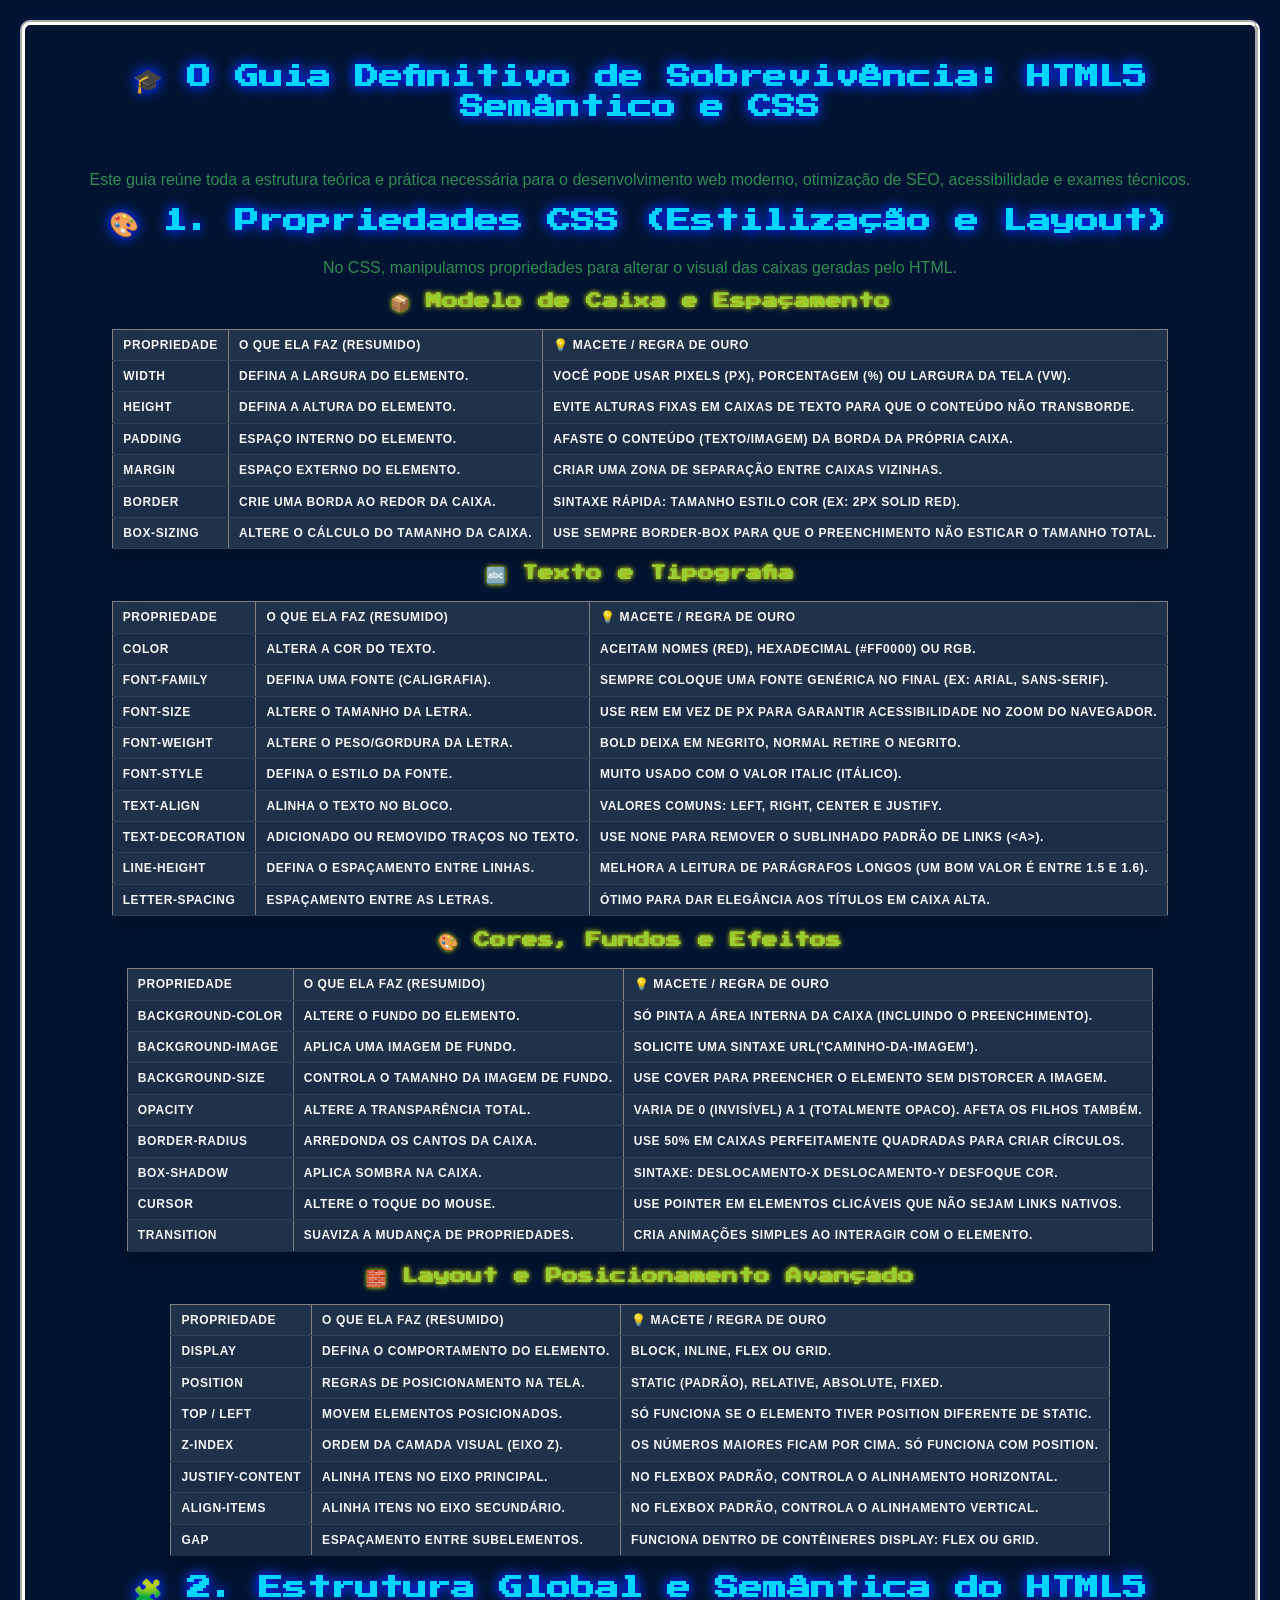
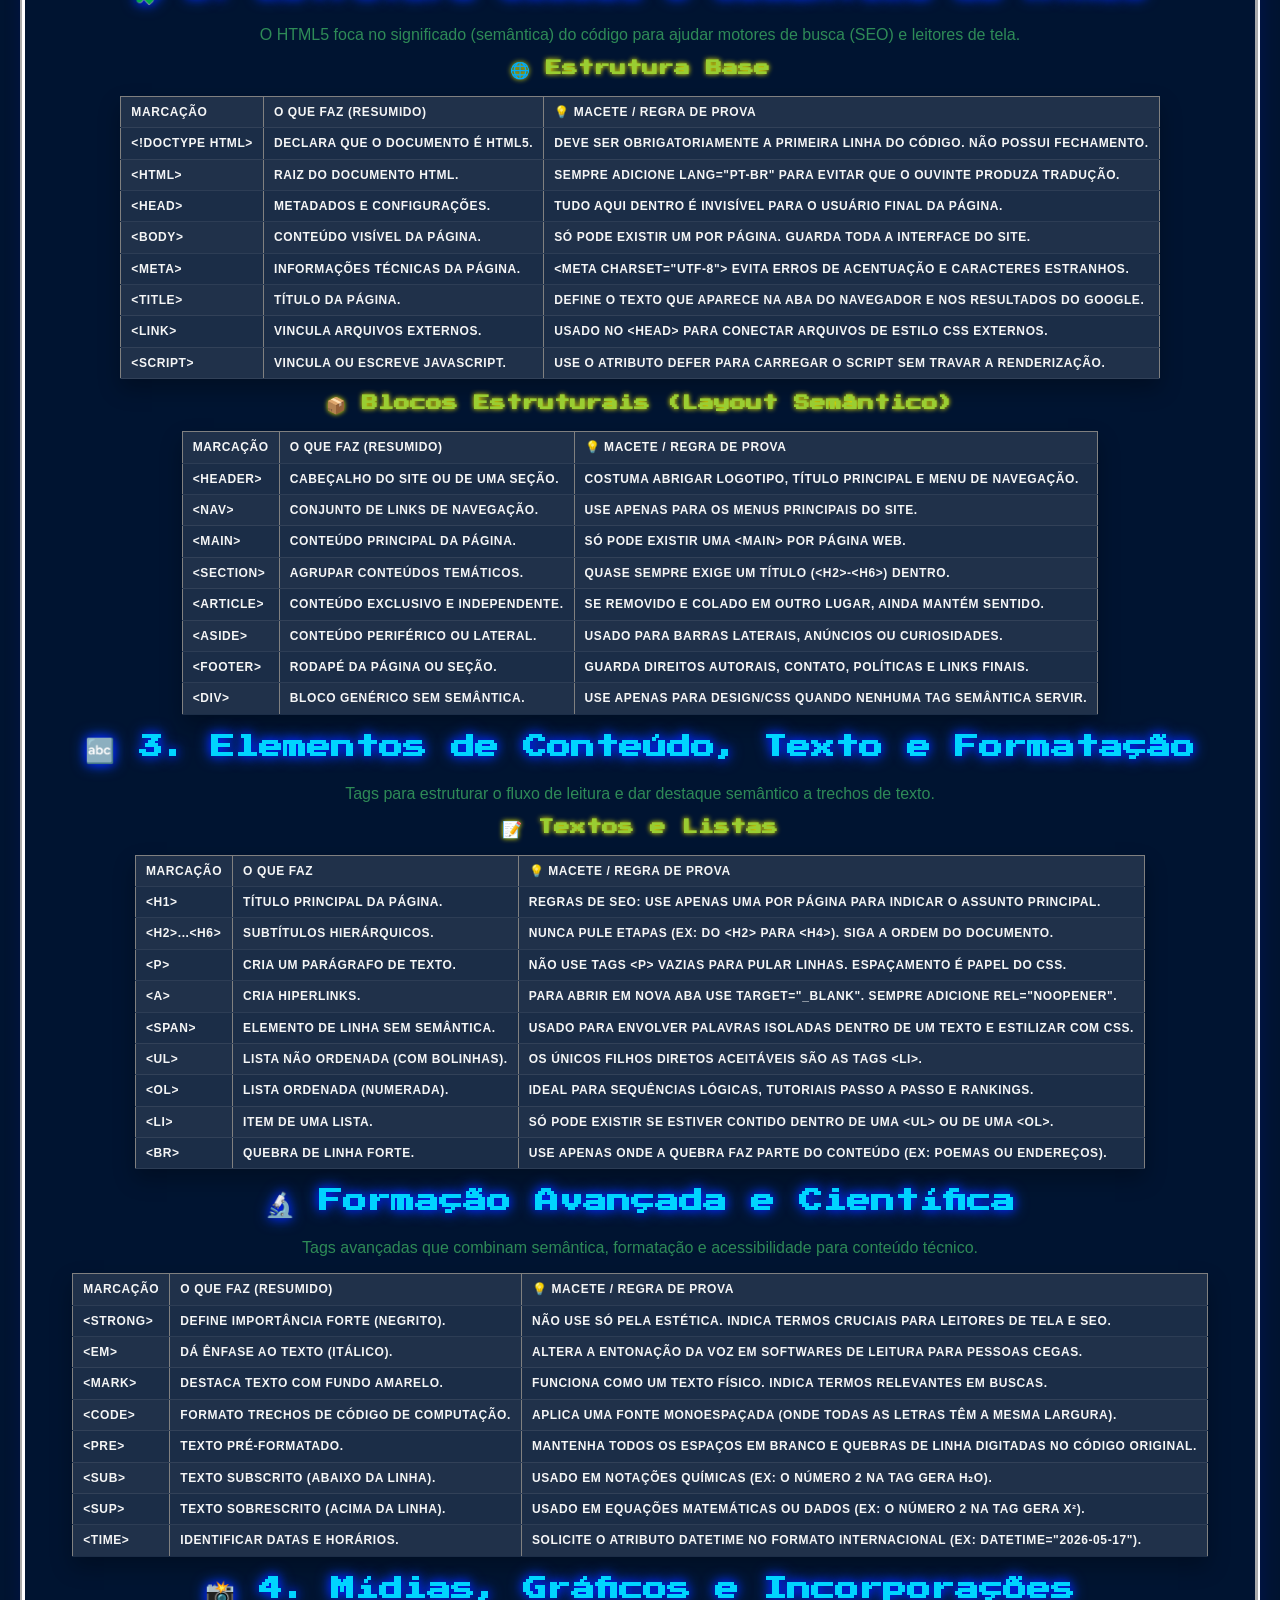
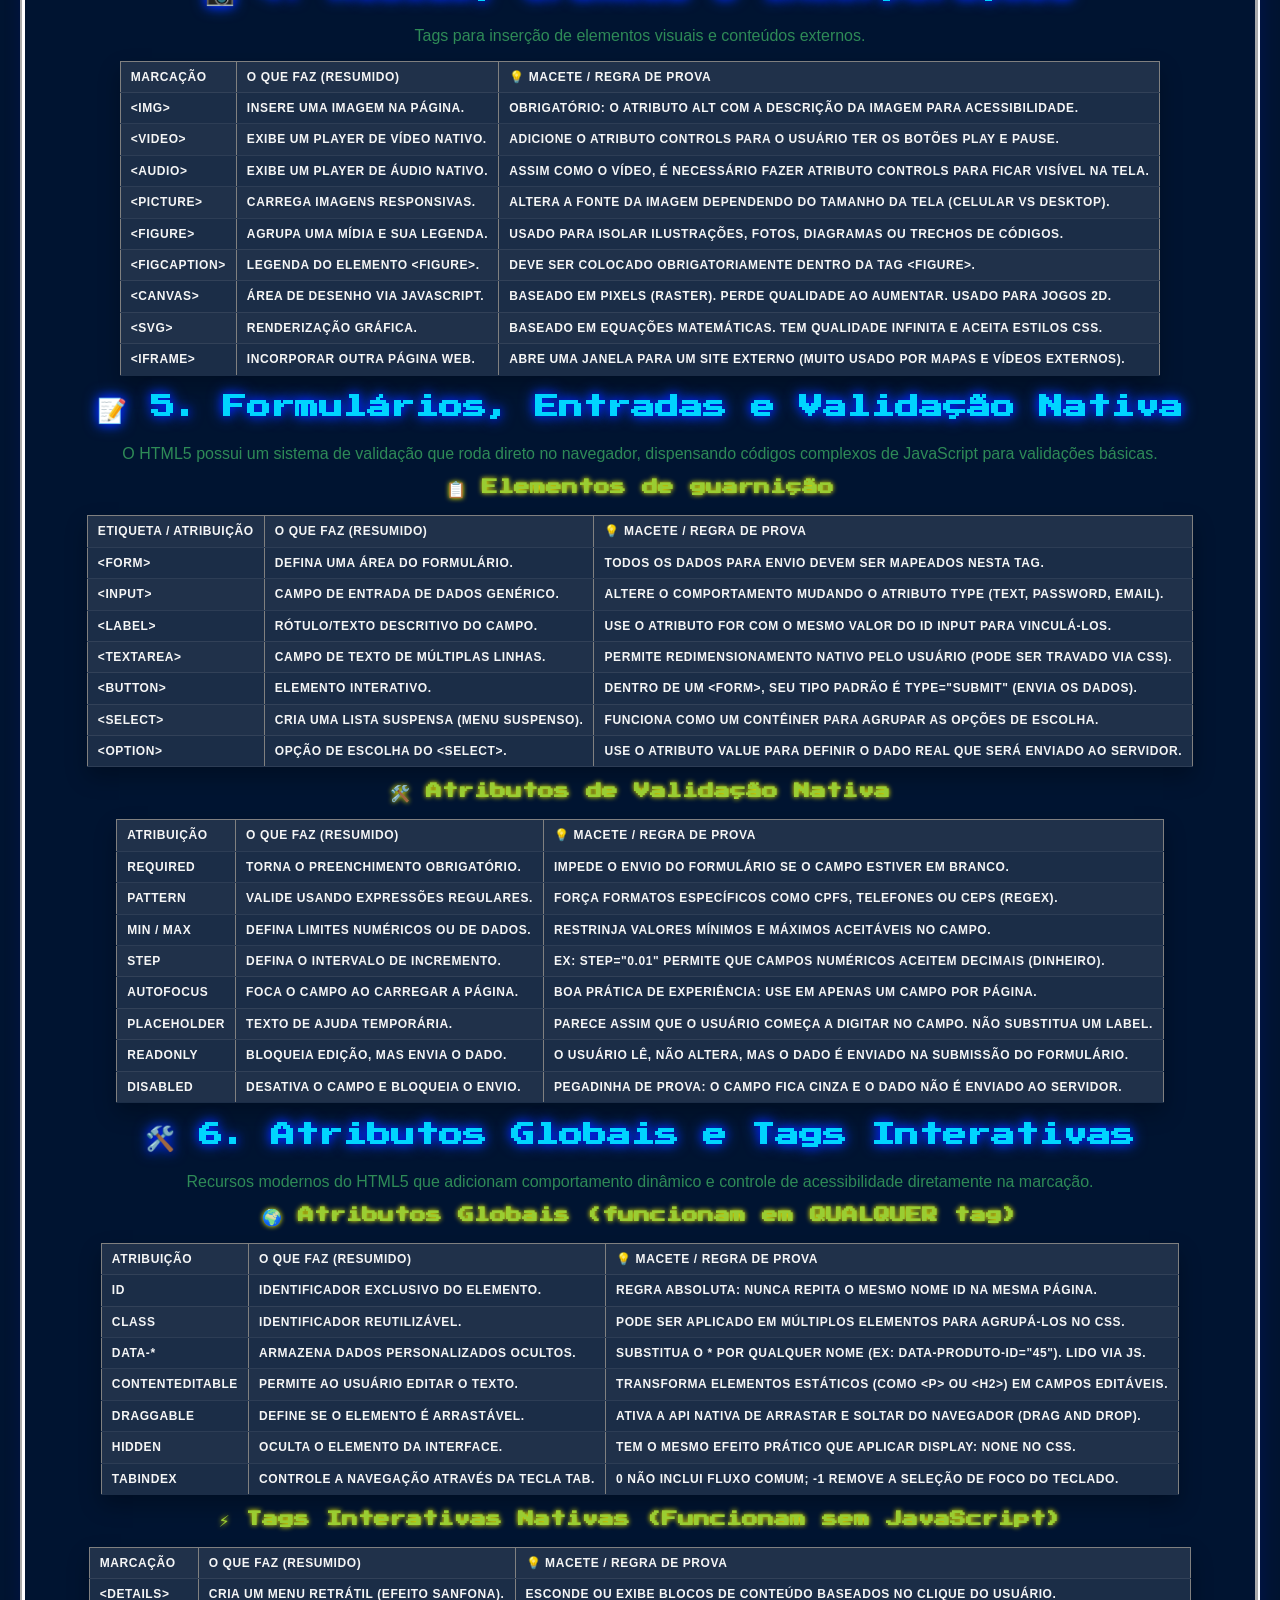
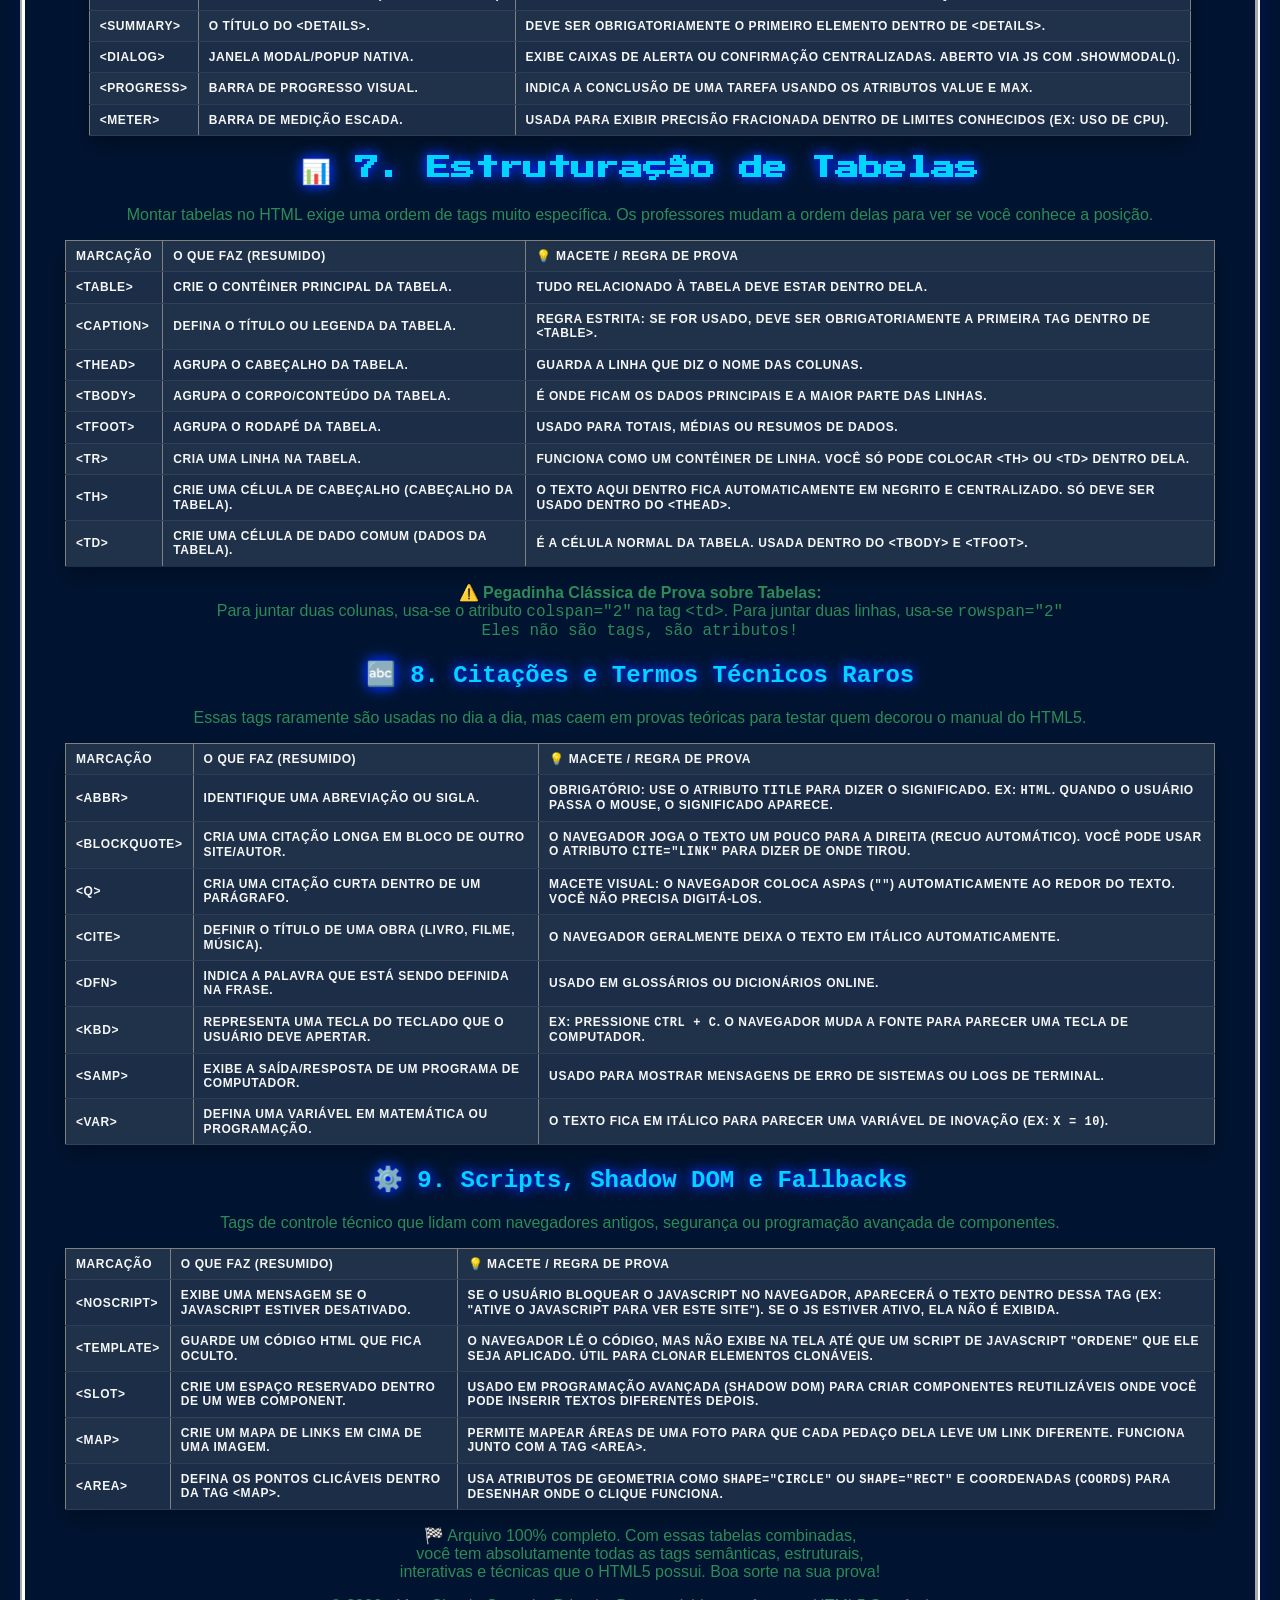
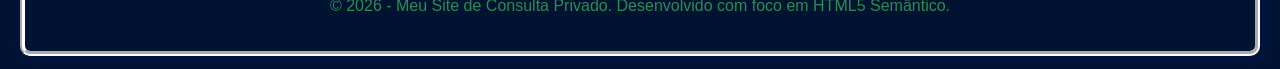
==== commit 5fb6ab16: "remover estilos de borda do corpo em css.html, github.html, html.html e javascript.html; atualizar e" ====
--- a/css.html
+++ b/css.html
@@ -7,16 +7,6 @@
     <title>CSS3 - 2026</title>
 
     <style>
-        body{
-            border: 2px solid rgb(255, 255, 255);
-            border-style: groove;
-            border-radius: 10px;
-            margin: 20px;
-            padding: 20px;
-            font-family: "Press Start 2P", system-ui, sans-serif;
-            color: rgba(185, 185, 185, 0.87);
-            background: radial-gradient(circle at 50% 50%, #001f4d, #000814, #000000);
-        }
 
         table {
             width: auto;
--- a/paginas2.css
+++ b/paginas2.css
@@ -1,13 +1,20 @@
 @import url('https://fonts.googleapis.com/css2?family=Press+Start+2P&display=swap');
 
-body{
-    background:radial-gradient(circle at 50% 50%,#001f4d,#000814,#000000);
-    background-attachment: fixed;
+body{   
+    background-color: #001431;
     font-family: "Press Start 2P", system-ui, sans-serif;
     font-size: 16px;
     color: rgba(185, 185, 185, 0.747);
     text-align: center;
 
+                border-style: groove;
+            border-color: white;
+            border-width: 5px;
+            border-radius: 10px;
+            box-shadow: 2px 2px 16px 1px rgba(2, 20, 124, 0.329);
+            margin: 20px;
+            padding: 20px;
+   
 }
 /* SOMBRAS E CORES h2 , h4 */
 
